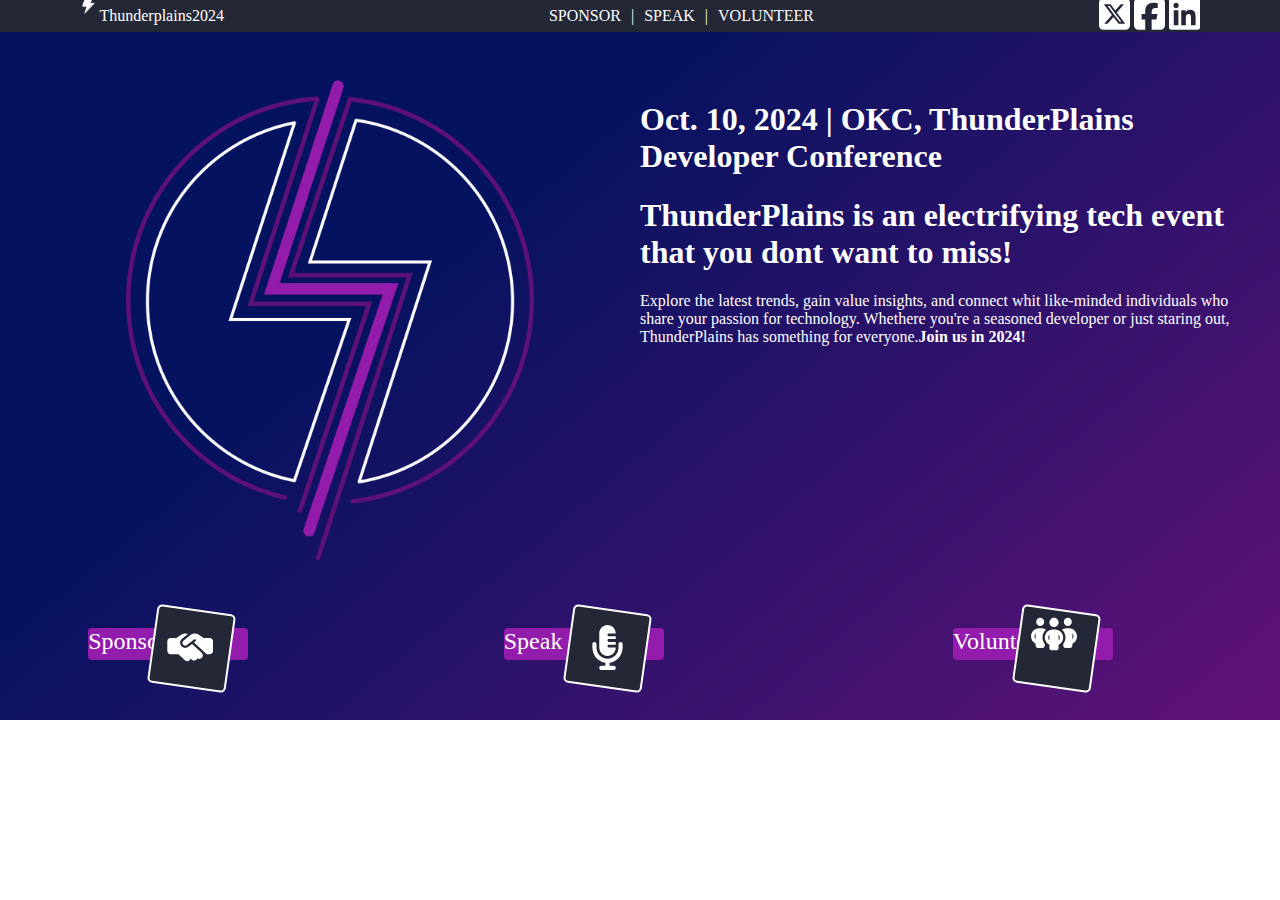
==== index.html @ e51084db "Added nav and header menu" ====
<!DOCTYPE html>
<html lang="en">
  <head>
    <meta charset="UTF-8" />
    <meta name="viewport" content="width=device-width, initial-scale=1.0" />
    <title>ThunderPlains</title>
    <link rel="stylesheet" href="/styles.css" />
  </head>
  <nav class="navbar">
    <div class="logo flex flex-grow">
      <img class="logo-bolt" src="/assets/tiny-bolt.png" alt="logo-bolt" />
      <p>Thunderplains2024</p>
    </div>
    <div class="link-container flex-grow">
      <ul class="links">
        <li class="link">SPONSOR</li>
        <li class="link">|</li>
        <li class="link">SPEAK</li>
        <li class="link">|</li>
        <li class="link">VOLUNTEER</li>
      </ul>
    </div>
    <div class="socials">
      <img class="social-link" src="/assets/x-twitter.svg" alt="X-Twitter" />
      <img class="social-link" src="/assets/facebook.svg" alt="FaceBook" />
      <img class="social-link" src="/assets/linked-in.svg" alt="LinkedIn" />
    </div>
  </nav>
  <body>
    <header class="tplains-header">
      <section class="flex flex-container">
        <div class="img-wrapper">
          <img src="/assets/Logomark_Bolt.png" alt="" class="header-img" />
        </div>
        <div class="text-wrapper">
          <h1>
            <span class="info"
              >Oct. 10, 2024 <span class="subhead">|</span> OKC, </span
            >ThunderPlains<span class="subhead"> Developer Conference</span>
          </h1>
          <h1 class="comment">
            ThunderPlains is an electrifying tech event that you dont want to
            miss!
          </h1>
          <p class="intro">
            Explore the latest trends, gain value insights, and connect whit
            like-minded individuals who share your passion for technology.
            Whethere you're a seasoned developer or just staring out,
            ThunderPlains has something for everyone.<strong
              >Join us in 2024!</strong
            >
          </p>
        </div>
      </section>
      <div>
        <div class="btn-container">
          <div class="btn">
            <div class="header-btn">
              <a>Sponsor</a>
            </div>
            <div class="img-box">
              <img
              id="sponsor"
                class="btn-img"
                src="/assets/handshake.svg"
                alt="handshake"
              />
            </div>
          </div>
          <div class="btn">
            <div class="header-btn">
              <a>Speak</a>
            </div>
            <div class="img-box"></div>
            <img
            id="speak"
              class="btn-img"
              src="/assets/microphone.svg"
              alt="microphone"
            />
          </div>
          <div class="btn">
            <div class="header-btn">
              <a>Volunteer</a>
            </div>
            <div class="img-box">
              <img id="volunteer" class="btn-img" src="/assets/people.svg" alt="Volunteer" />
            </div>
          </div>
        </div>
      </div>
    </header>
  </body>
</html>
---- styles.css ----
:root {
  --navy: #05125f;
  --magenta: #931cad;
  --darkMagenta: #5e1279;
  --darkGrey: #242736;
  --white: #fff;
  --header-gradient: linear-gradient(320deg, #5e1279 2.37%, #05125f 67.37%);
}

body {
  margin: 0;
  padding: 0;
  color: white;
}

nav {
  display: flex;
  height: 2rem;
  background: var(--darkGrey);
  align-items: center;
  padding: 0px 5em;
}

.logo {
  margin: 0;
}

.logo-bolt {
  height: 1.5rem;
}

.links {
  display: flex;
  margin: 0;
}

.link {
  list-style: none;
  margin: 5px;
}

header {
  margin-top: 0;
  padding-top: 3em;
}

.tplains-header {
  position: relative;
  background: var(--header-gradient);
  width: 100vw;
  height: 40rem;
}

section {
  margin: auto;
  max-width: 1240px;
}

.img-wrapper {
  position: relative;
  text-align: center;
  width: 100%;
  height: auto;
}

/* .img-wrapper::after {
    position: absolute;
    background: url(/assets/dots.png);
    background-size: .7rem;
    content: " ";
    width: 100%;
    height: 100%;
    top: 0;
    bottom: 0;
    left: 0;
  } */

.header-img {
  height: 30em;
  text-align: center;
}

.text-wrapper {
  height: 500px;
  width: 100%;
}

.flex-grow {
  flex-grow: 1;
}

.flex {
  display: flex;
}

.btn-container {
  display: flex;
  height: 3rem;
  margin-top: 3em;
}

.btn {
  display: flex;
  margin: auto;
}

.header-btn {
  background: var(--magenta);
  height: 2rem;
  width: 12.5vw;
  font-size: 24px;
  border-radius: 4px;
}

.img-box {
  position: relative;
  background: var(--darkGrey);
  right: 6rem;
  bottom: 1.2rem;
  height: 75px;
  width: 75px;
  rotate: 8deg;
  border: 2px solid white;
  border-radius: 5px;
}

.btn-img {
}

#sponsor {
  position: relative;
  left: 0.8rem;
  top: 1.1rem;
  height: 2.3em;
  rotate: -8deg;
}

#speak {
  position: relative;
  left: -9.5rem;
  top: -0.2rem;
  height: 2.8em;
}

#volunteer {
  position: relative;
  left: 0.6rem;
  top: 0.3rem;
  height: 2.3em;
  rotate: -8deg;
}
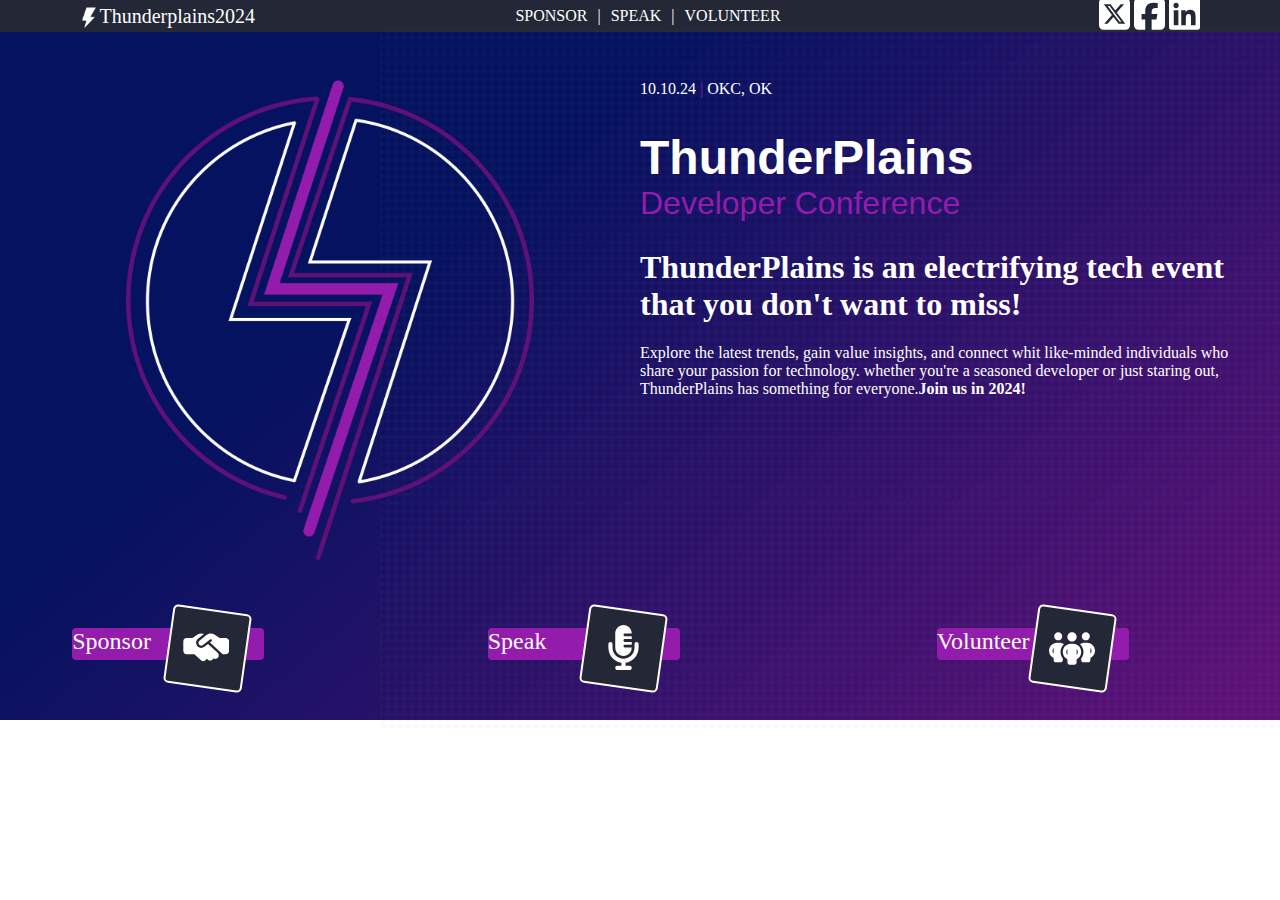
==== commit 949a5bc4: "Updated styling and format of header" ====
--- a/index.html
+++ b/index.html
@@ -7,13 +7,13 @@
     <link rel="stylesheet" href="/styles.css" />
   </head>
   <nav class="navbar">
-    <div class="logo flex flex-grow">
+    <div class="logo flex">
       <img class="logo-bolt" src="/assets/tiny-bolt.png" alt="logo-bolt" />
       <p>Thunderplains2024</p>
     </div>
-    <div class="link-container flex-grow">
+    <div class="link-container">
       <ul class="links">
-        <li class="link">SPONSOR</li>
+        <li class="link"><a>SPONSOR</a></li>
         <li class="link">|</li>
         <li class="link">SPEAK</li>
         <li class="link">|</li>
@@ -33,19 +33,18 @@
           <img src="/assets/Logomark_Bolt.png" alt="" class="header-img" />
         </div>
         <div class="text-wrapper">
-          <h1>
-            <span class="info"
-              >Oct. 10, 2024 <span class="subhead">|</span> OKC, </span
-            >ThunderPlains<span class="subhead"> Developer Conference</span>
-          </h1>
+            <span class="info">10.10.24 <span class="subhead-divider"> | </span>OKC, OK</span
+            >
+            <h1 class="header-text">ThunderPlains</h1>
+            <h2 class="sub-header"> Developer Conference</h2>
           <h1 class="comment">
-            ThunderPlains is an electrifying tech event that you dont want to
+            ThunderPlains is an electrifying tech event that you don't want to
             miss!
           </h1>
           <p class="intro">
             Explore the latest trends, gain value insights, and connect whit
             like-minded individuals who share your passion for technology.
-            Whethere you're a seasoned developer or just staring out,
+            whether you're a seasoned developer or just staring out,
             ThunderPlains has something for everyone.<strong
               >Join us in 2024!</strong
             >
--- a/styles.css
+++ b/styles.css
@@ -10,7 +10,7 @@
 body {
   margin: 0;
   padding: 0;
-  color: white;
+  color: var(--white);
 }
 
 nav {
@@ -18,25 +18,32 @@
   height: 2rem;
   background: var(--darkGrey);
   align-items: center;
+  justify-content: space-between;
   padding: 0px 5em;
 }
 
 .logo {
   margin: 0;
+  margin-right: -2.9em;
+  font-size: 1.25rem;
 }
 
 .logo-bolt {
   height: 1.5rem;
+  padding-top: 1em;
 }
 
 .links {
   display: flex;
-  margin: 0;
+  padding: 0;
 }
 
 .link {
   list-style: none;
   margin: 5px;
+}
+
+.socials {
 }
 
 header {
@@ -51,6 +58,10 @@
   height: 40rem;
 }
 
+.subhead-divider {
+  color: var(--magenta);
+}
+
 section {
   margin: auto;
   max-width: 1240px;
@@ -61,19 +72,22 @@
   text-align: center;
   width: 100%;
   height: auto;
+  z-index: 2;
 }
 
-/* .img-wrapper::after {
-    position: absolute;
-    background: url(/assets/dots.png);
-    background-size: .7rem;
-    content: " ";
-    width: 100%;
-    height: 100%;
-    top: 0;
-    bottom: 0;
-    left: 0;
-  } */
+.img-wrapper::after {
+  position: absolute;
+  background: url(/assets/dots.png);
+  background-repeat: repeat;
+  background-size: 1rem;
+  content: " ";
+  width: 80vw;
+  height: 77.5vh;
+  top: -50px;
+  left: 58%;
+  opacity: 2%;
+  z-index: -1;
+}
 
 .header-img {
   height: 30em;
@@ -83,6 +97,21 @@
 .text-wrapper {
   height: 500px;
   width: 100%;
+  z-index: 10;
+}
+
+.header-text {
+  font-size: 3rem;
+  margin-bottom: 0px;
+  font-family: "Murecho", sans-serif;
+}
+
+.sub-header {
+  font-family: "Lato", sans-serif;
+  font-size: 2em;
+  font-weight: 500;
+  margin-top: 0;
+  color: var(--magenta);
 }
 
 .flex-grow {
@@ -102,11 +131,13 @@
 .btn {
   display: flex;
   margin: auto;
+  z-index: 2;
 }
 
 .header-btn {
   background: var(--magenta);
   height: 2rem;
+  min-width: 8em;
   width: 12.5vw;
   font-size: 24px;
   border-radius: 4px;
@@ -144,8 +175,8 @@
 
 #volunteer {
   position: relative;
-  left: 0.6rem;
-  top: 0.3rem;
+  left: 0.9rem;
+  top: 1.2rem;
   height: 2.3em;
   rotate: -8deg;
 }
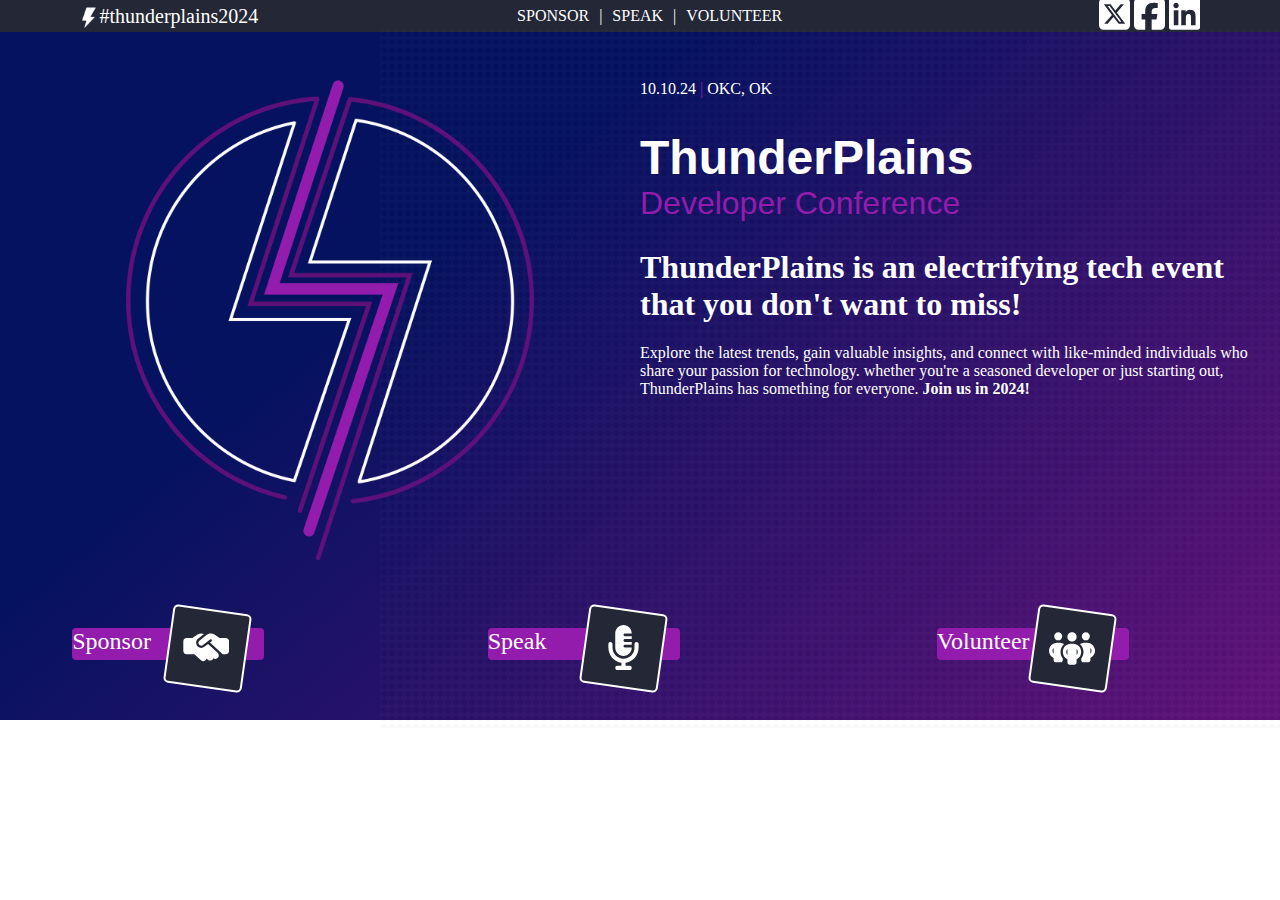
==== commit 75f0be31: "Fixes on top half" ====
--- a/index.html
+++ b/index.html
@@ -4,12 +4,12 @@
     <meta charset="UTF-8" />
     <meta name="viewport" content="width=device-width, initial-scale=1.0" />
     <title>ThunderPlains</title>
-    <link rel="stylesheet" href="/styles.css" />
+    <link rel="stylesheet" href="styles.css" />
   </head>
   <nav class="navbar">
     <div class="logo flex">
-      <img class="logo-bolt" src="/assets/tiny-bolt.png" alt="logo-bolt" />
-      <p>Thunderplains2024</p>
+      <img class="logo-bolt" src="assets/tiny-bolt.png" alt="logo-bolt" />
+      <p>#thunderplains2024</p>
     </div>
     <div class="link-container">
       <ul class="links">
@@ -21,16 +21,16 @@
       </ul>
     </div>
     <div class="socials">
-      <img class="social-link" src="/assets/x-twitter.svg" alt="X-Twitter" />
-      <img class="social-link" src="/assets/facebook.svg" alt="FaceBook" />
-      <img class="social-link" src="/assets/linked-in.svg" alt="LinkedIn" />
+      <img class="social-link" src="assets/x-twitter.svg" alt="X-Twitter" />
+      <img class="social-link" src="assets/facebook.svg" alt="FaceBook" />
+      <img class="social-link" src="assets/linked-in.svg" alt="LinkedIn" />
     </div>
   </nav>
   <body>
     <header class="tplains-header">
       <section class="flex flex-container">
         <div class="img-wrapper">
-          <img src="/assets/Logomark_Bolt.png" alt="" class="header-img" />
+          <img src="assets/Logomark_Bolt.png" alt="" class="header-img" />
         </div>
         <div class="text-wrapper">
             <span class="info">10.10.24 <span class="subhead-divider"> | </span>OKC, OK</span
@@ -42,11 +42,11 @@
             miss!
           </h1>
           <p class="intro">
-            Explore the latest trends, gain value insights, and connect whit
+            Explore the latest trends, gain valuable insights, and connect with
             like-minded individuals who share your passion for technology.
-            whether you're a seasoned developer or just staring out,
-            ThunderPlains has something for everyone.<strong
-              >Join us in 2024!</strong
+            whether you're a seasoned developer or just starting out,
+            ThunderPlains has something for everyone.
+            <strong>Join us in 2024!</strong
             >
           </p>
         </div>
@@ -61,7 +61,7 @@
               <img
               id="sponsor"
                 class="btn-img"
-                src="/assets/handshake.svg"
+                src="assets/handshake.svg"
                 alt="handshake"
               />
             </div>
@@ -74,7 +74,7 @@
             <img
             id="speak"
               class="btn-img"
-              src="/assets/microphone.svg"
+              src="assets/microphone.svg"
               alt="microphone"
             />
           </div>
@@ -83,7 +83,7 @@
               <a>Volunteer</a>
             </div>
             <div class="img-box">
-              <img id="volunteer" class="btn-img" src="/assets/people.svg" alt="Volunteer" />
+              <img id="volunteer" class="btn-img" src="assets/people.svg" alt="Volunteer" />
             </div>
           </div>
         </div>
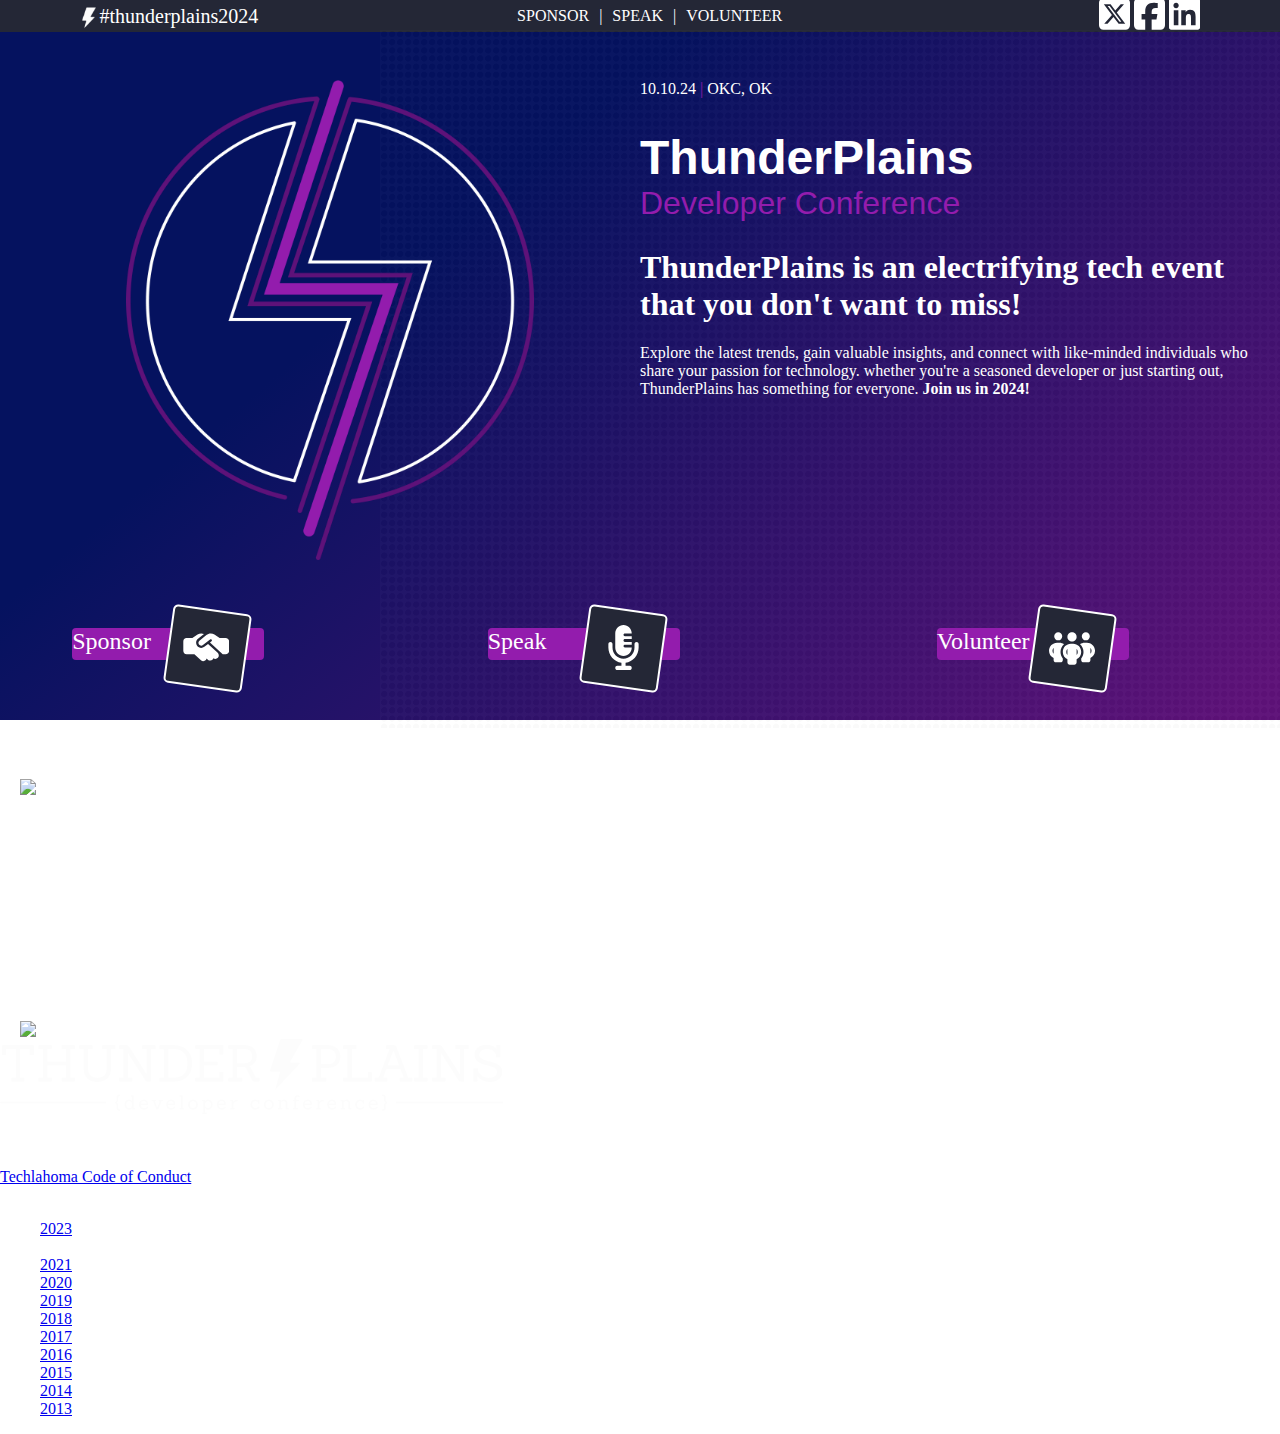
==== commit ed61f9ab: "Add lower section to index" ====
--- a/index.html
+++ b/index.html
@@ -5,6 +5,7 @@
     <meta name="viewport" content="width=device-width, initial-scale=1.0" />
     <title>ThunderPlains</title>
     <link rel="stylesheet" href="styles.css" />
+    <link rel="stylesheet" href="thunderplains-lower.css">
   </head>
   <nav class="navbar">
     <div class="logo flex">
@@ -89,5 +90,62 @@
         </div>
       </div>
     </header>
+    
+    <section class="center">
+      <div id="s1" class="center">
+        <h3 class="center">Event Details</h3>
+        <img src="triple-line.svg" alt="ThunderPlains" id="tp-logo">
+      </div>
+      
+      <div id="s2" class="center">
+        <div id="s2-1" class="center div-third">
+          <!-- this div is empty for spacing -->
+        </div>
+        
+        <div id="s2-2" class="center div-third">
+          <h5>Date:</h5>
+          <h6>October 10, 2024</h6>
+        </div>
+        
+        <div id="s2-3" class="center div-third">
+          <h5>Venue:</h5>
+          <h6>OKC Convention Center</br>Downtown OKC</h6>
+          <p>Special Event - FREE Parking is Available.</p>
+        </div>
+      </div>
+      
+      <div id="photo-wrapper" class="center">
+        <img src="okc-event-center.png" alt="OKC Convention Center" id="event-photo">
+      </div>  
+    </section>
+    
+    <footer class="center">
+      <div id="f1" class="center">
+        <img src="assets/Logo_horizontal.png" alt="ThunderPlains" id="tp-logo" class="center">    
+      </div>
+      
+      <div id="f2" class="center">
+        <p id="f2-p1">ThunderPlains is a Techlahoma event organized by Vance Lucas and many other volunteers</p>
+        
+        <p id="f2-p2">
+          <a href="https://www.techlahoma.org/code-of-conduct" class="text-gray-200 no-underline hover:text-gray-400">Techlahoma Code of Conduct</a>
+        </p>
+  
+        <ul class="center">
+          <li id="first-li">Previous Years:</li>
+          <li><a href="http://2023.thunderplainsconf.com">2023</a></li>
+          <li><a title="Sorry, no website is available" class="text-gray-200 no-underline cursor-not-allowed">2022</a></li>
+          <li><a href="http://2021.thunderplainsconf.com">2021</a></li>
+          <li><a href="http://2020.thunderplainsconf.com">2020</a></li>
+          <li><a href="http://2019.thunderplainsconf.com">2019</a></li>
+          <li><a href="http://2018.thunderplainsconf.com">2018</a></li>
+          <li><a href="http://2017.thunderplainsconf.com">2017</a></li>
+          <li><a href="http://2016.thunderplainsconf.com">2016</a></li>
+          <li><a href="http://2015.thunderplainsconf.com">2015</a></li>
+          <li><a href="http://2014.thunderplainsconf.com">2014</a></li>
+          <li id="last-li"><a href="http://2013.thunderplainsconf.com">2013</a></li>
+        </ul>
+      </div>
+    </footer>
   </body>
 </html>
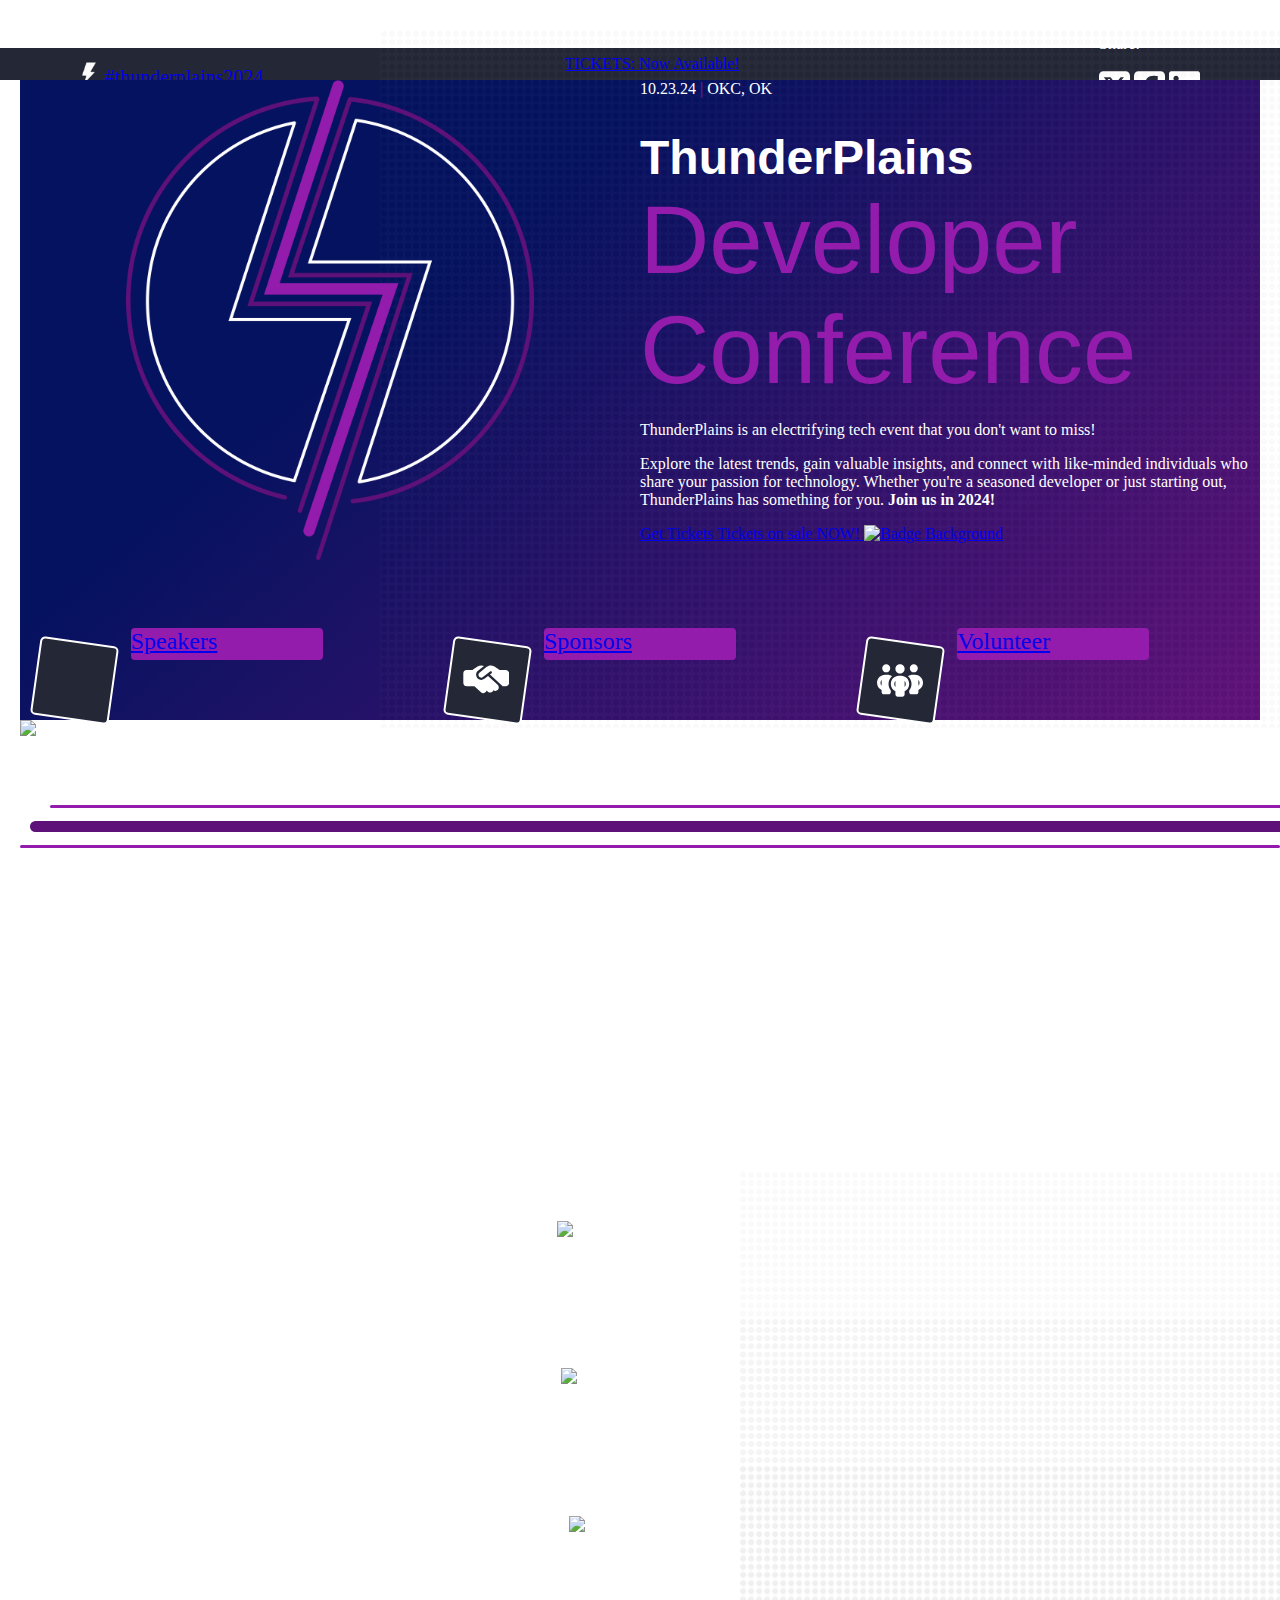
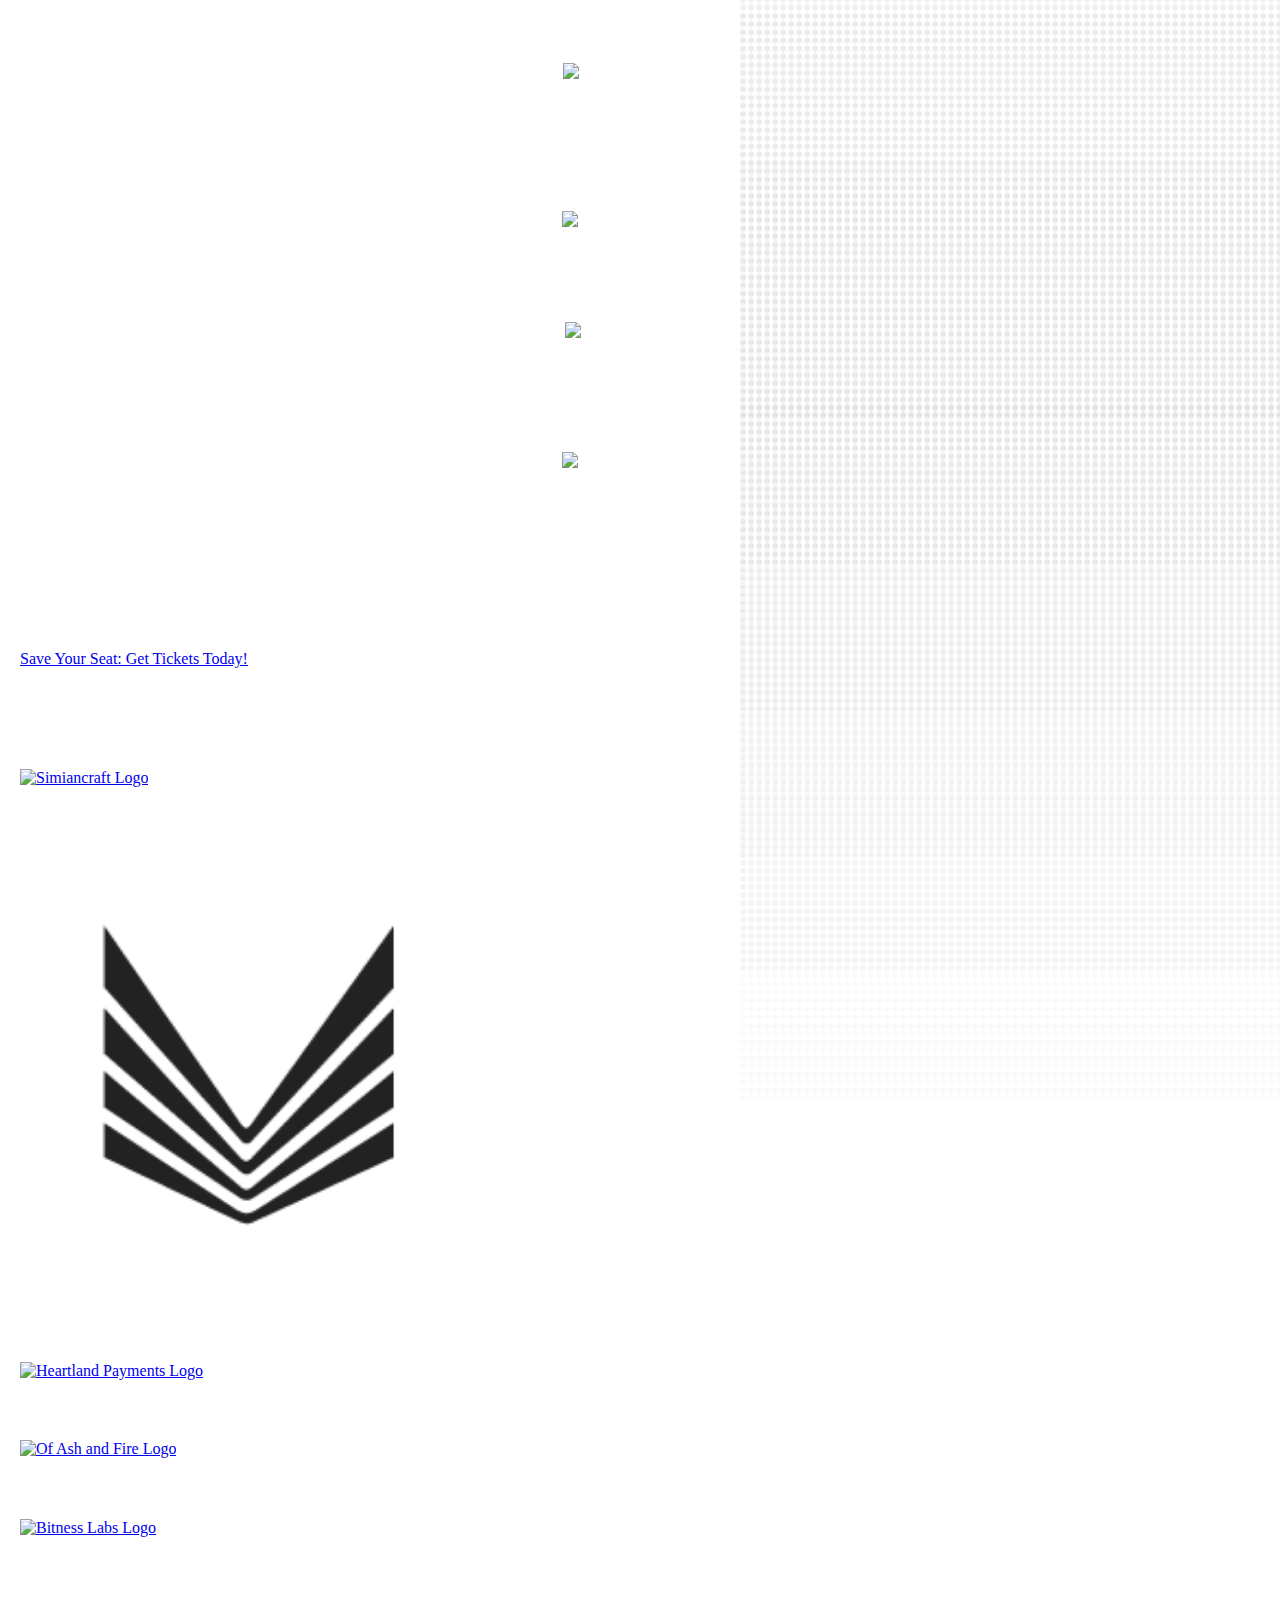
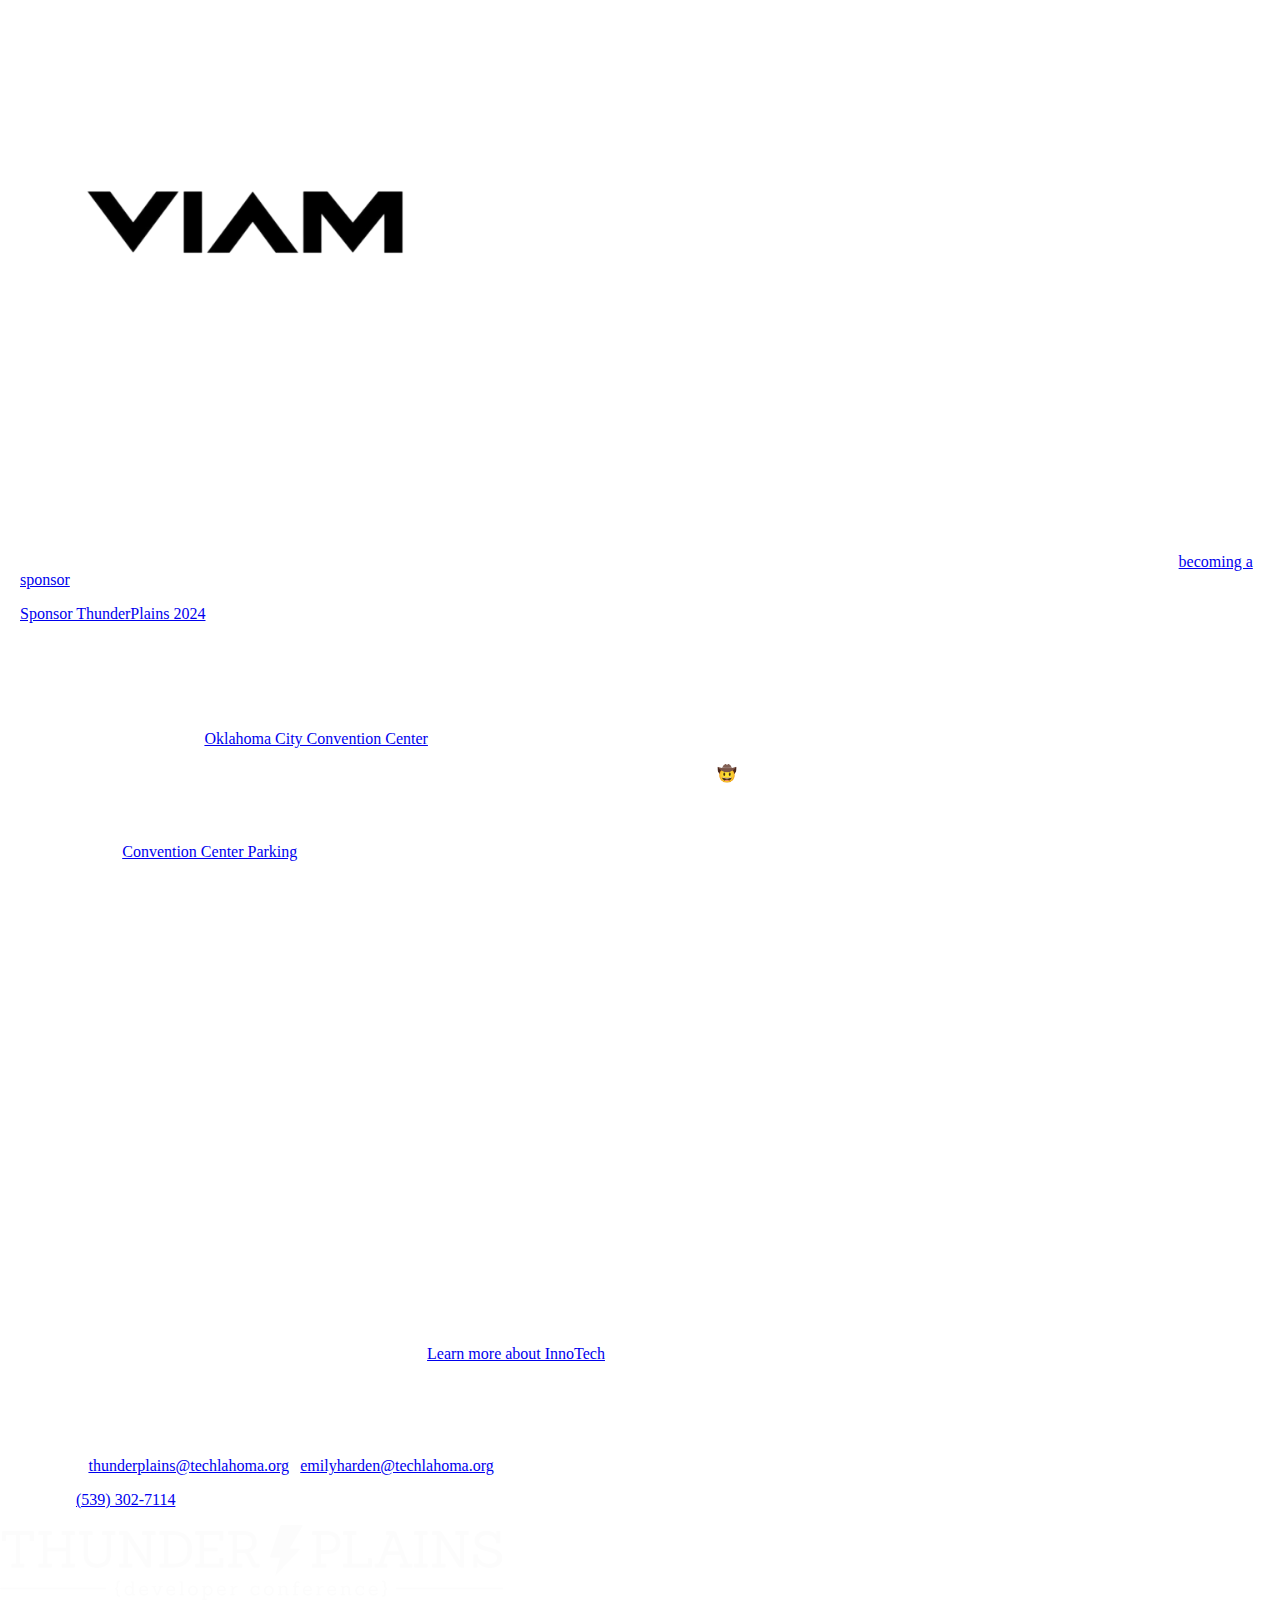
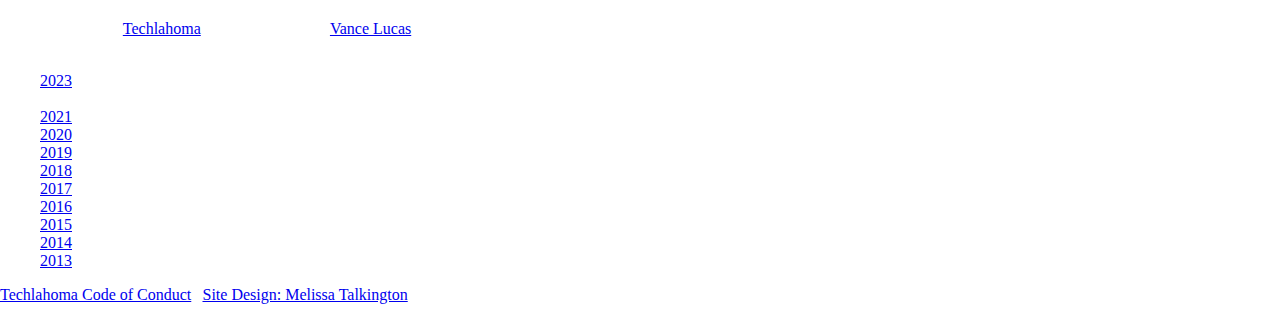
==== commit c9a7246e: "Merge pull request #22 from kacollins/verge-viam-logos" ====
--- a/index.html
+++ b/index.html
@@ -5,146 +5,536 @@
     <meta name="viewport" content="width=device-width, initial-scale=1.0" />
     <title>ThunderPlains</title>
     <link rel="stylesheet" href="styles.css" />
-    <link rel="stylesheet" href="thunderplains-lower.css">
+    <!--<link rel="stylesheet" href="thunderplains-lower.css">-->
   </head>
-  <nav class="navbar">
-    <div class="logo flex">
-      <img class="logo-bolt" src="assets/tiny-bolt.png" alt="logo-bolt" />
-      <p>#thunderplains2024</p>
-    </div>
-    <div class="link-container">
-      <ul class="links">
-        <li class="link"><a>SPONSOR</a></li>
-        <li class="link">|</li>
-        <li class="link">SPEAK</li>
-        <li class="link">|</li>
-        <li class="link">VOLUNTEER</li>
-      </ul>
-    </div>
-    <div class="socials">
-      <img class="social-link" src="assets/x-twitter.svg" alt="X-Twitter" />
-      <img class="social-link" src="assets/facebook.svg" alt="FaceBook" />
-      <img class="social-link" src="assets/linked-in.svg" alt="LinkedIn" />
-    </div>
-  </nav>
   <body>
-    <header class="tplains-header">
-      <section class="flex flex-container">
-        <div class="img-wrapper">
-          <img src="assets/Logomark_Bolt.png" alt="" class="header-img" />
-        </div>
-        <div class="text-wrapper">
-            <span class="info">10.10.24 <span class="subhead-divider"> | </span>OKC, OK</span
+    <header class="top-nav">
+      <nav class="navbar">
+        <div class="logo flex">
+          <a href="https://twitter.com/ThunderPlains">
+            <img class="logo-bolt" src="assets/tiny-bolt.png" alt="logo-bolt" />
+            <span>#thunderplains2024</span>
+          </a>
+        </div>
+        <div class="link-container">
+          <ul class="links">
+            <li class="link">
+              <a href="https://ti.to/techlahoma/thunderplains-2024/">TICKETS: Now Available!</a>
+            </li>
+          </ul>
+        </div>
+        <div class="socials">
+          <p>Share:</p>
+          <a href="https://x.com/intent/tweet?url=https%3A%2F%2F2024.thunderplainsconf.com%2F" target="_blank" rel="noopener noreferrer">
+            <img class="social-link" src="assets/x-twitter.svg" alt="Share on X" />
+          </a>
+          <a href="https://www.facebook.com/sharer/sharer.php?u=https%3A%2F%2F2024.thunderplainsconf.com%2F" target="_blank" rel="noopener noreferrer">
+            <img class="social-link" src="assets/facebook.svg" alt="Share on Facebook" />
+          </a>
+          <a href="https://www.linkedin.com/sharing/share-offsite/?url=https%3A%2F%2F2024.thunderplainsconf.com%2F" target="_blank" rel="noopener noreferrer">
+            <img class="social-link" src="assets/linked-in.svg" alt="Share on LinkedIn" />
+          </a>
+        </div>
+      </nav>
+    </header>
+    <main>
+      <section class="tplains-header">
+        <div class="row-wrapper ">
+          <div class="flex flex-container">
+            <div class="img-wrapper">
+              <img src="assets/Logomark_Bolt.png" alt="" class="header-img" />
+            </div>
+            <div class="text-wrapper">
+                <span class="info">10.23.24 <span class="subhead-divider"> | </span>OKC, OK</span>
+                <h1 class="header-text">
+                  ThunderPlains
+                  <span class="sub-header"> Developer Conference</span>
+                </h1>
+
+              <p class="comment">
+                ThunderPlains is an electrifying tech event that you don't want to
+                miss!
+              </p>
+              <p class="intro">
+                Explore the latest trends, gain valuable insights, and connect with
+                like-minded individuals who share your passion for technology.
+                Whether you're a seasoned developer or just starting out,
+                ThunderPlains has something for you.  <strong>Join us in 2024!</strong>
+              </p>
+              <div class="btn-tickets-badge">
+                <a href="https://ti.to/techlahoma/thunderplains-2024/">
+                  <span class="btn-text">Get Tickets</span>
+
+                  <span class="badge">
+                    <span>Tickets on sale NOW!</span>
+                    <img src="assets/event-details_badge.svg" alt="Badge Background" />
+                  </span>
+
+                </a>
+
+              </div>
+
+            </div>
+          </div>
+        </div>
+       <div class="row-wrapper">
+          <div class="btn-container">
+
+            <div class="btn">
+              <a href="#speakers">
+                <div class="header-btn">
+                  <span>Speakers</span>
+                </div>
+                <div class="img-box">
+                  <img id="speak" class="btn-img" src="assets/microphone.svg" alt="microphone" />
+                </div>
+              </a>
+            </div>
+            <div class="btn">
+              <a href="#sponsors">
+                <div class="header-btn">
+                  <span>Sponsors</span>
+                </div>
+                <div class="img-box">
+                  <img id="sponsor" class="btn-img" src="assets/handshake.svg" alt="handshake" />
+                </div>
+              </a>
+            </div>
+            <div class="btn">
+              <a href="https://airtable.com/app1ec8sV8nSbCIAs/pagyxhjEDfCrZM2AE/form">
+                <div class="header-btn">
+                  <span>Volunteer</span>
+                </div>
+                <div class="img-box">
+                  <img id="volunteer" class="btn-img" src="assets/people.svg" alt="Volunteer" />
+                </div>
+              </a>
+            </div>
+          </div>
+        </div>
+      </section>
+
+      <section class="event-details-wrapper">
+        <div class="row-wrapper">
+          <div class="details-intro">
+            <div class="photo-wrapper">
+              <img src="assets/okc-convention-center.png" alt="OKC Convention Center" id="event-photo">
+            </div>
+            <h2>Event Details</h2>
+            <svg width="1290" height="43" viewBox="0 0 1290 43" fill="none" xmlns="http://www.w3.org/2000/svg">
+              <rect x="30" y="-0.000305176" width="1260" height="3" rx="1.5" fill="#931CAD"/>
+              <rect y="40" width="1260" height="3" rx="1.5" fill="#931CAD"/>
+              <rect x="10" y="16" width="1260" height="11" rx="5.5" fill="#5E1279"/>
+            </svg>
+          </div>
+
+          <div class="details-info">
+            <div class="details-info-col">
+              <h3>Date:</h3>
+              <h4>October 23, 2024</h4>
+              <h3>Time:</h3>
+              <h4>9:00am - 4:00pm</h4>
+            </div>
+            <div class="details-info-col">
+              <h3>Venue:</h3>
+              <h4>OKC Convention Center<br />Downtown OKC</h4>
+              <p>Free attendance to InnoTech included!</p>
+            </div>
+          </div>
+        </div>
+      </section>
+      <section id="speakers" class="speakers-wrapper">
+        <div class="row-wrapper centered">
+          <h2>Meet the Speakers</h2>
+            <div class="speaker-row">
+              <div class="speaker-item">
+                <div class="img-wrapper">
+                  <img src="/assets/kyle-simpson.jpg" alt="Photo of Kyle Simpson"/>
+                </div>
+                <div class="copy-wrapper">
+                  <h3>Kyle Simpson
+                    <span>Human-Centric Technologist</span>
+                  </h3>
+                  <div class="icons-wrapper">
+                    <a href="https://www.linkedin.com/in/getify/"><i class="fab fa-linkedin"></i></a>
+                    <a href="https://getify.com/"><i class="fal fa-link"></i></a>
+                  </div>
+                  <div class="bio">
+                    <p>Kyle Simpson is a web-oriented software engineer, widely acclaimed for his "You Don't Know JS" book series and nearly 1M hours viewed of his online courses. Kyle's superpower is asking better questions, and he deeply believes in maximally using the minimally-necessary tools for any task. As a "human-centric technologist", he's passionate about bringing humans and technology together, evolving engineering organizations towards solving the right problems, in simpler ways. Kyle will always fight for the people behind the pixels.</p>
+                  </div>
+                </div>
+
+              </div>
+              <div class="speaker-item">
+                <div class="img-wrapper">
+                  <img src="/assets/luke-crouch.png" alt="Photo of Luke Crouch"/>
+                </div>
+                <div class="copy-wrapper">
+                  <h3>Luke Crouch
+                    <span>Privacy & Security Software Engineer, Mozilla</span>
+                  </h3>
+                  <div class="icons-wrapper">
+                    <a href="https://www.linkedin.com/in/groovecoder/"><i class="fab fa-linkedin"></i></a>
+                  </div>
+                  <div class="bio">
+                    <p>Luke is a Privacy & Security Engineer for Mozilla Firefox. He applies his 20 years of holistic, "full-stack" software engineering experience to protect against the privacy & security threats facing billions of global internet users every day. His work focuses on data breaches, passwords, and online tracking, and he has also contributed to networking & cryptographic privacy & security. He is an advisory board member for Techlahoma Foundation, University of Tulsa, and Oklahoma State University technology programs.</p>
+                  </div>
+                </div>
+
+              </div>
+              <div class="speaker-item">
+                <div class="img-wrapper">
+                  <img src="/assets/nick-hehr.jpg" alt="Photo of Nick Hehr"/>
+                </div>
+                <div class="copy-wrapper">
+                  <h3>Nick Hehr
+                    <span>Senior Dev Advocate at Viam</span>
+                  </h3>
+                  <div class="icons-wrapper">
+                    <a href="https://www.linkedin.com/in/nick-hehr/"><i class="fab fa-linkedin"></i></a>
+                    <a href="https://viam.com/"><i class="fal fa-link"></i></a>
+                  </div>
+                  <div class="bio">
+                    <p>Nick is an empathetic community member, full-stack developer, avid climber and cyclist. He is currently a Senior Developer Advocate at Viam where he helps people build and manage their hardware projects from anywhere in the world. He is an invited expert with TC53 to help shape the future of JS on things. In his free time, he tinkers with home automation and robots built with JavaScript. His mustache is a figment of your imagination.</p>
+                  </div>
+                </div>
+
+              </div>
+              <div class="speaker-item">
+                <div class="img-wrapper">
+                  <img src="/assets/cat-johnson.jpg" alt="Photo of Cat Johnson"/>
+                </div>
+                <div class="copy-wrapper">
+                  <h3>Cat Johnson
+                    <span>Senior Frontend Engineer- Khan Academy</span>
+                  </h3>
+                  <div class="icons-wrapper">
+                    <a href="https://www.linkedin.com/in/catandthemachines/"><i class="fab fa-linkedin"></i></a>
+                  </div>
+                  <div class="bio">
+                    <p>I am a Senior Frontend Engineer at Khan Academy and I’ve been working in the industry for over 7+ years. During my day job I work mostly on React web components and focus on Accessible Technology. On my off hours I love talking about how to create more accessible and inclusive web applications and writing about new technology creating positive social impact in our world today. I firmly believe technology can be used to create a more inclusive and equitable world as long as we keep it in check.</p>
+                  </div>
+                </div>
+
+              </div>
+              <div class="speaker-item">
+                <div class="img-wrapper">
+                  <img src="/assets/alex-riviere.jpg" alt="Photo of Alex Riviere"/>
+                </div>
+                <div class="copy-wrapper">
+                  <h3>Alex Riviere
+                    <span>Co-Organizer for Atlanta Vue.js Meetup</span>
+                  </h3>
+
+                  <div class="bio">
+                    <p>Alex Riviere is a Senior Frontend Developer for Nexcor Technologies and a Co-Organizer for the Atlanta Vue.js Meetup.</p>
+                  </div>
+                </div>
+
+              </div>
+              <div class="speaker-item">
+                <div class="img-wrapper">
+                  <img src="/assets/amy-norris.jpeg" alt="Photo of Amy Norris"/>
+                </div>
+                <div class="copy-wrapper">
+                  <h3>Amy Norris
+                    <span>Full stack software developer, Dimensional Innovations</span>
+                  </h3>
+                  <div class="icons-wrapper">
+                    <a href="https://www.linkedin.com/in/norrisamy/"><i class="fab fa-linkedin"></i></a>
+                    <a href="https://www.dimin.com/"><i class="fal fa-link"></i></a>
+                  </div>
+                  <div class="bio">
+                    <p>Amy is a graphic designer turned software developer currently building weird, cool, and unconventional stuff at Dimensional Innovations. On her off time she can be found volunteering with Kansas City Women in Tech, reading or playing Dungeons and Dragons.</p>
+                  </div>
+                </div>
+
+              </div>
+              <div class="speaker-item">
+                <div class="img-wrapper">
+                  <img src="/assets/dave-stokes.png" alt="Photo of Dave Stokes"/>
+                </div>
+                <div class="copy-wrapper">
+                  <h3>Dave Stokes
+                    <span>MySQL Community Manager</span>
+                  </h3>
+                  <div class="icons-wrapper">
+                    <a href="https://www.linkedin.com/in/davidmstokes/"><i class="fab fa-linkedin"></i></a>
+                    <a href="https://percona.com/"><i class="fal fa-link"></i></a>
+                  </div>
+                  <div class="bio">
+                    <p>Dave Stokes is a Technology Evangelist for Percona Corporation. He has worked for organizations ranging alphabetically from the American Heart Association to Xerox in areas ranging from anti-submarine warfare to webmaster. He lives in a small Texas town with the required hound dog and pickup truck. And Dave is the Author of MySQL & JSON - A Practical Programming Guide now in a second edition.</p>
+                  </div>
+                </div>
+              </div>
+
+              </div>
+            </div>
+        </div>
+
+      </section>
+      <section id="schedule" class="schedule-wrapper">
+        <div class="row-wrapper centered">
+          <h2>Event Schedule</h2>
+          <script type="text/javascript" src="https://sessionize.com/api/v2/pfwnj40o/view/GridSmart"></script>
+          <div class="btn-wrapper">
+            <a class="primary-btn" href="https://ti.to/techlahoma/thunderplains-2024/">Save Your Seat: Get Tickets Today!</a>
+          </div>
+        </div>
+      </section>
+      <section class="sponsors-wrapper text-center"  id="sponsors">
+          <div class="row-wrapper">
+            <h2>Thanks to Our Sponsors</h2>
+            <p class="intro">We are grateful to our amazing sponsors who help make our conference happen.</p>
+            <div class="sponsor-group">
+
+              <div class="sponsor-list">
+
+                <div class="sponsor-item">
+                  <div class="s-wrap">
+                    <a href="https://simiancraft.com/">
+                      <img
+                              src="/assets/simiancraft.jpeg"
+                              alt="Simiancraft Logo"
+                              width="450"
+                              height="450"
+                      />
+                    </a>
+                    <h4>
+                      Simiancraft
+                      <span>Lunch Sponsor</span>
+                    </h4>
+                  </div>
+                </div>
+
+
+                  <div class="sponsor-item">
+                  <div class="s-wrap">
+                    <a href="https://vergeokc.com/">
+                      <img
+                              src="/assets/vergeokc_logo.png"
+                              alt="Verge OKC Logo"
+                              width="450"
+                              height="450"
+                      />
+                    </a>
+                    <h4>
+                      Verge OKC
+                      <span>Gold Sponsor</span>
+                    </h4>
+                  </div>
+                </div>
+                <div class="sponsor-item">
+                  <div class="s-wrap">
+                    <a href="https://www.heartland.us">
+                      <img
+                              src="/assets/heartland-red.png"
+                              alt="Heartland Payments Logo"
+                              width="450"
+                              height="450"
+                      />
+                    </a>
+                    <h4>
+                      Heartland
+                      <span>Gold Sponsor</span>
+                    </h4>
+                  </div>
+                </div>
+                </div>
+                <div class="sponsor-list">
+                <div class="sponsor-item">
+                  <div class="s-wrap">
+                    <a href="https://www.ofashandfire.com/">
+                      <img
+                              src="/assets/of_ash_and_fire.jpg"
+                              alt="Of Ash and Fire Logo"
+                              width="450"
+                              height="450"
+                      />
+                    </a>
+                    <h4>
+                      Of Ash and Fire
+                      <span>Bronze Sponsor</span>
+                    </h4>
+                  </div>
+                </div>
+                <div class="sponsor-item">
+                  <div class="s-wrap">
+                    <a href="https://bitnesslabs.com/">
+                      <img
+                              src="/assets/bitness_labs.png"
+                              alt="Bitness Labs Logo"
+                              width="450"
+                              height="450"
+                      />
+                    </a>
+                    <h4>
+                      Bitness Labs
+                      <span>Bronze Sponsor</span>
+                    </h4>
+                  </div>
+                </div>
+                <div class="sponsor-item">
+                  <div class="s-wrap">
+                    <a href="https://www.viam.com/">
+                      <img
+                              src="/assets/viam.jpeg"
+                              alt="Viam Logo"
+                              width="450"
+                              height="450"
+                      />
+                    </a>
+                    <h4>
+                      Viam
+                      <span>Friend of ThunderPlains</span>
+                    </h4>
+                  </div>
+                </div>
+              </div>
+            </div>
+
+
+
+          </div>
+          <div class="row-wrapper">
+            <h3>Join Our Sponsorship List</h3>
+            <p>
+              Sponsorship options include logos and links on the website, slides, emails, and other
+              promotional material. We can also set you up with a booth at our conference. Learn more about <a href="/assets/2024%20Sponsorship%20Prospectus%20-%20ThunderPlains.pdf">becoming a sponsor</a>!
+            </p>
+            <a
+                    href="https://drive.google.com/file/d/1A3SYg_WBTaJOo8vC_Rhi_vJBItS2YhlA/view?usp=drive_link"
+                    class="primary-btn"
             >
-            <h1 class="header-text">ThunderPlains</h1>
-            <h2 class="sub-header"> Developer Conference</h2>
-          <h1 class="comment">
-            ThunderPlains is an electrifying tech event that you don't want to
-            miss!
-          </h1>
-          <p class="intro">
-            Explore the latest trends, gain valuable insights, and connect with
-            like-minded individuals who share your passion for technology.
-            whether you're a seasoned developer or just starting out,
-            ThunderPlains has something for everyone.
-            <strong>Join us in 2024!</strong
-            >
+              Sponsor ThunderPlains 2024
+            </a>
+          </div>
+      </section>
+      <section id="faq">
+        <div class="row-wrapper">
+
+          <div class="faq-wrapper">
+            <h2>F.A.Q.</h2>
+            <div class="faq-list">
+              <div class="faq-wrap">
+                <h3 class="faq-q">Q: Where is ThunderPlains This Year?</h3>
+                <div class="faq-a">
+                  <p>
+                    ThunderPlains will be at the
+                    <a href="https://okcconventioncenter.com">Oklahoma City Convention Center</a> in
+                    downtown Oklahoma City, OK.
+                  </p>
+                  <p>
+                    If you've never been to Oklahoma City before, it's actually really nice! It's not all
+                    cowboys and wheat fields! 🤠
+                  </p>
+                </div>
+              </div>
+              <div class="faq-wrap">
+                <h3 class="faq-q">Q: Where should I park?</h3>
+                <div class="faq-a">
+                  <p>
+                   Get Directions: <a href="https://okcconventioncenter.com/attend/directions-parking/">
+                    Convention Center Parking
+                  </a>
+                  </p>
+                  <h4>Address</h4>
+                  <p>15 SW 4th St., Entrance on Cornett Drive</p>
+                  <p>Monthly, hourly, daily, valet available </p>
+                  <p> 1,105 Total Spaces | 24 ADA Accessible Space</p>
+                </div>
+              </div>
+              <div class="faq-wrap">
+                <h3 class="faq-q">Q: Is lunch included?</h3>
+                <div class="faq-a">
+                  <p>
+                    What kind of conference would we be with no food?! Every conference ticket comes with a full lunch
+                    from your choice of one of two food trucks - tacos or pizza. If you have dietary restrictions,
+                    please list them on your registration form so we can accomodate you. We will also have coffee
+                    available in the morning, and water, tea, and lemonade available throughout the day.
+                  </p>
+
+                </div>
+              </div>
+
+              <div class="faq-wrap">
+                <h3 class="faq-q">Q: What are lightning talks, and how will those sessions work?</h3>
+                <div class="faq-a">
+                  <p>
+                    A lightning talk is your opportunity to speak on a topic of your choice for up to 5 minutes.
+                    Aaron Krauss and Erich Keil are hosting and organizing the lightning talk sessions. They will
+                    have a signup at the event for some speaker slots, but they also have some slots that you can
+                    sign up for now. If you're interested, contact Aaron or Erich, or find their booth at the conference!
+                  </p>
+
+                </div>
+              </div>
+              <div class="faq-wrap">
+                <h3 class="faq-q">Q: What is InnoTech?</h3>
+                <div class="faq-a">
+                  <p>
+                    ThunderPlains has partnered with InnoTech this year, and both conferences will happen on the same
+                    day, but in different rooms. You will need a ThunderPlains ticket to access the ThunderPlains
+                    conference and lunch, but a ThunderPlains ticket will also give you full access to the InnoTech exhibit
+                    hall and other InnoTech sessions and events.</p>
+                  <p>InnoTech Oklahoma is a Technology and Security Conference that creates an
+                    environment where education, innovation, peer-to-peer networking and the latest technology and
+                    business solutions are all available specifically for IT professionals. InnoTech Oklahoma will host
+                    a number of special events including the Women in Tech Summit and the IT Executive Forum. InnoTech
+                     also has a huge exhibit hall with lots of technology vendors and booths. <a
+                    href="https://www.innotechok.com/">Learn more about InnoTech</a>.
+                  </p>
+
+                </div>
+              </div>
+              <div class="faq-wrap">
+                <h3 class="faq-q">Q: How do I become a sponsor?</h3>
+                <div class="faq-a">
+                  <p>
+                    For sponsorship questions, sales, and to request a custom sponsorship package:
+                    </p>
+                  <p>Email Us: <a href="mailto:thunderplains@techlahoma.org">thunderplains@techlahoma.org</a> | <a href="mailto:emilyharden@techlahoma.org">emilyharden@techlahoma.org</a>
+                    </p>
+                  <p>
+                    Or Call: <a href="tel:+1-539-302-7114">(539) 302-7114</a>
+                  </p>
+
+                </div>
+              </div>
+
+            </div>
+          </div>
+        </div>
+      </section>
+
+    </main>
+    <footer class="footer">
+      <div class="row-wrapper">
+        <div class="f-logo-wrapper">
+          <img src="assets/Logo_horizontal.png" alt="ThunderPlains" id="tp-logo" class="center">
+        </div>
+
+        <div class="creds">
+          <p>ThunderPlains is a <a href="https://www.techlahoma.org/">Techlahoma</a> event organized by <a
+            href="https://vancelucas.com/">Vance Lucas</a> and many other volunteers. </p>
+          <ul class="years-list">
+            <li id="first-li">Previous Years:</li>
+            <li><a href="https://2023.thunderplainsconf.com">2023</a></li>
+            <li><span title="Sorry, no website is available" class="text-gray-200 no-underline cursor-not-allowed">2022</span></li>
+            <li><a href="https://2021.thunderplainsconf.com">2021</a></li>
+            <li><a href="https://2020.thunderplainsconf.com">2020</a></li>
+            <li><a href="https://2019.thunderplainsconf.com">2019</a></li>
+            <li><a href="https://2018.thunderplainsconf.com">2018</a></li>
+            <li><a href="https://2017.thunderplainsconf.com">2017</a></li>
+            <li><a href="https://2016.thunderplainsconf.com">2016</a></li>
+            <li><a href="https://2015.thunderplainsconf.com">2015</a></li>
+            <li><a href="https://2014.thunderplainsconf.com">2014</a></li>
+            <li id="last-li"><a href="https://2013.thunderplainsconf.com">2013</a></li>
+          </ul>
+          <p class="creds-links">
+            <a href="https://www.techlahoma.org/code-of-conduct" class="text-gray-200 no-underline hover:text-gray-400">Techlahoma Code of Conduct</a> |  <a href="https://www.melissatalkington.com">Site Design: Melissa Talkington</a>
           </p>
         </div>
-      </section>
-      <div>
-        <div class="btn-container">
-          <div class="btn">
-            <div class="header-btn">
-              <a>Sponsor</a>
-            </div>
-            <div class="img-box">
-              <img
-              id="sponsor"
-                class="btn-img"
-                src="assets/handshake.svg"
-                alt="handshake"
-              />
-            </div>
-          </div>
-          <div class="btn">
-            <div class="header-btn">
-              <a>Speak</a>
-            </div>
-            <div class="img-box"></div>
-            <img
-            id="speak"
-              class="btn-img"
-              src="assets/microphone.svg"
-              alt="microphone"
-            />
-          </div>
-          <div class="btn">
-            <div class="header-btn">
-              <a>Volunteer</a>
-            </div>
-            <div class="img-box">
-              <img id="volunteer" class="btn-img" src="assets/people.svg" alt="Volunteer" />
-            </div>
-          </div>
-        </div>
-      </div>
-    </header>
-    
-    <section class="center">
-      <div id="s1" class="center">
-        <h3 class="center">Event Details</h3>
-        <img src="triple-line.svg" alt="ThunderPlains" id="tp-logo">
-      </div>
-      
-      <div id="s2" class="center">
-        <div id="s2-1" class="center div-third">
-          <!-- this div is empty for spacing -->
-        </div>
-        
-        <div id="s2-2" class="center div-third">
-          <h5>Date:</h5>
-          <h6>October 10, 2024</h6>
-        </div>
-        
-        <div id="s2-3" class="center div-third">
-          <h5>Venue:</h5>
-          <h6>OKC Convention Center</br>Downtown OKC</h6>
-          <p>Special Event - FREE Parking is Available.</p>
-        </div>
-      </div>
-      
-      <div id="photo-wrapper" class="center">
-        <img src="okc-event-center.png" alt="OKC Convention Center" id="event-photo">
-      </div>  
-    </section>
-    
-    <footer class="center">
-      <div id="f1" class="center">
-        <img src="assets/Logo_horizontal.png" alt="ThunderPlains" id="tp-logo" class="center">    
-      </div>
-      
-      <div id="f2" class="center">
-        <p id="f2-p1">ThunderPlains is a Techlahoma event organized by Vance Lucas and many other volunteers</p>
-        
-        <p id="f2-p2">
-          <a href="https://www.techlahoma.org/code-of-conduct" class="text-gray-200 no-underline hover:text-gray-400">Techlahoma Code of Conduct</a>
-        </p>
-  
-        <ul class="center">
-          <li id="first-li">Previous Years:</li>
-          <li><a href="http://2023.thunderplainsconf.com">2023</a></li>
-          <li><a title="Sorry, no website is available" class="text-gray-200 no-underline cursor-not-allowed">2022</a></li>
-          <li><a href="http://2021.thunderplainsconf.com">2021</a></li>
-          <li><a href="http://2020.thunderplainsconf.com">2020</a></li>
-          <li><a href="http://2019.thunderplainsconf.com">2019</a></li>
-          <li><a href="http://2018.thunderplainsconf.com">2018</a></li>
-          <li><a href="http://2017.thunderplainsconf.com">2017</a></li>
-          <li><a href="http://2016.thunderplainsconf.com">2016</a></li>
-          <li><a href="http://2015.thunderplainsconf.com">2015</a></li>
-          <li><a href="http://2014.thunderplainsconf.com">2014</a></li>
-          <li id="last-li"><a href="http://2013.thunderplainsconf.com">2013</a></li>
-        </ul>
       </div>
     </footer>
   </body>
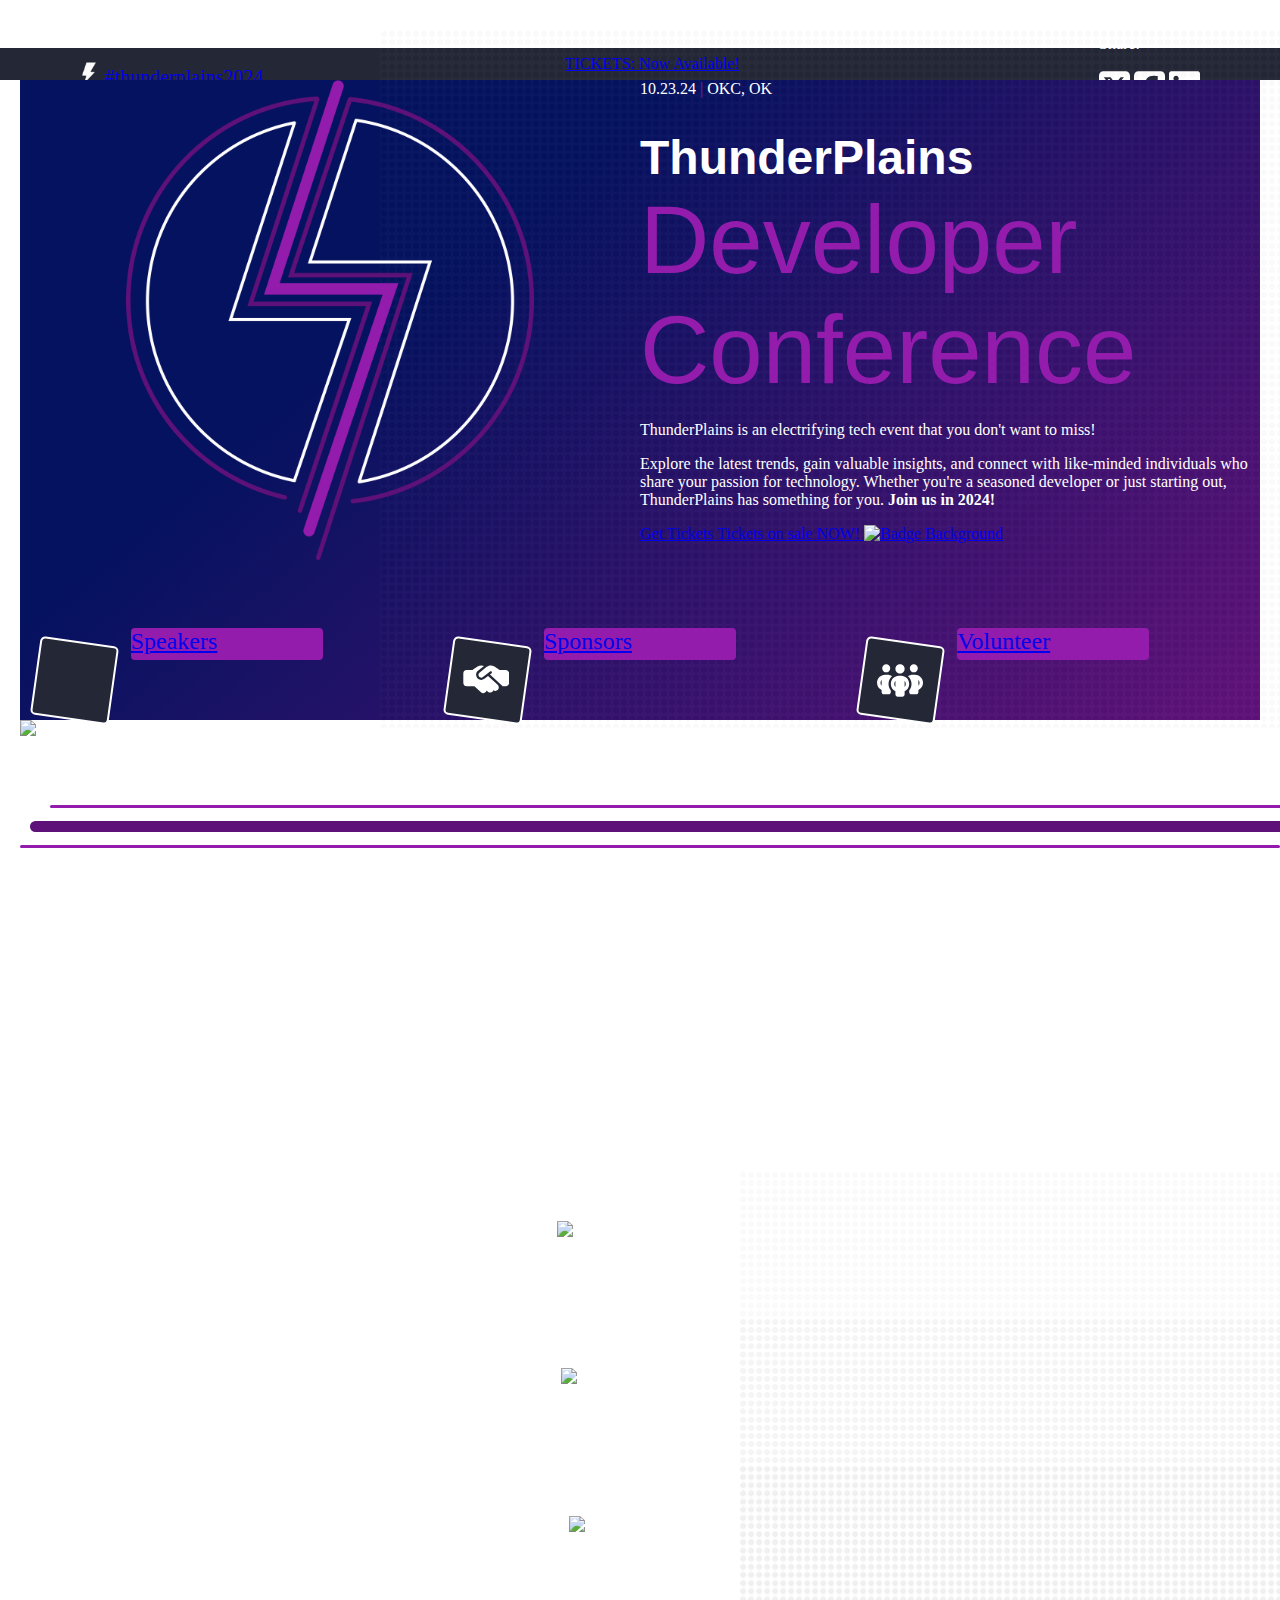
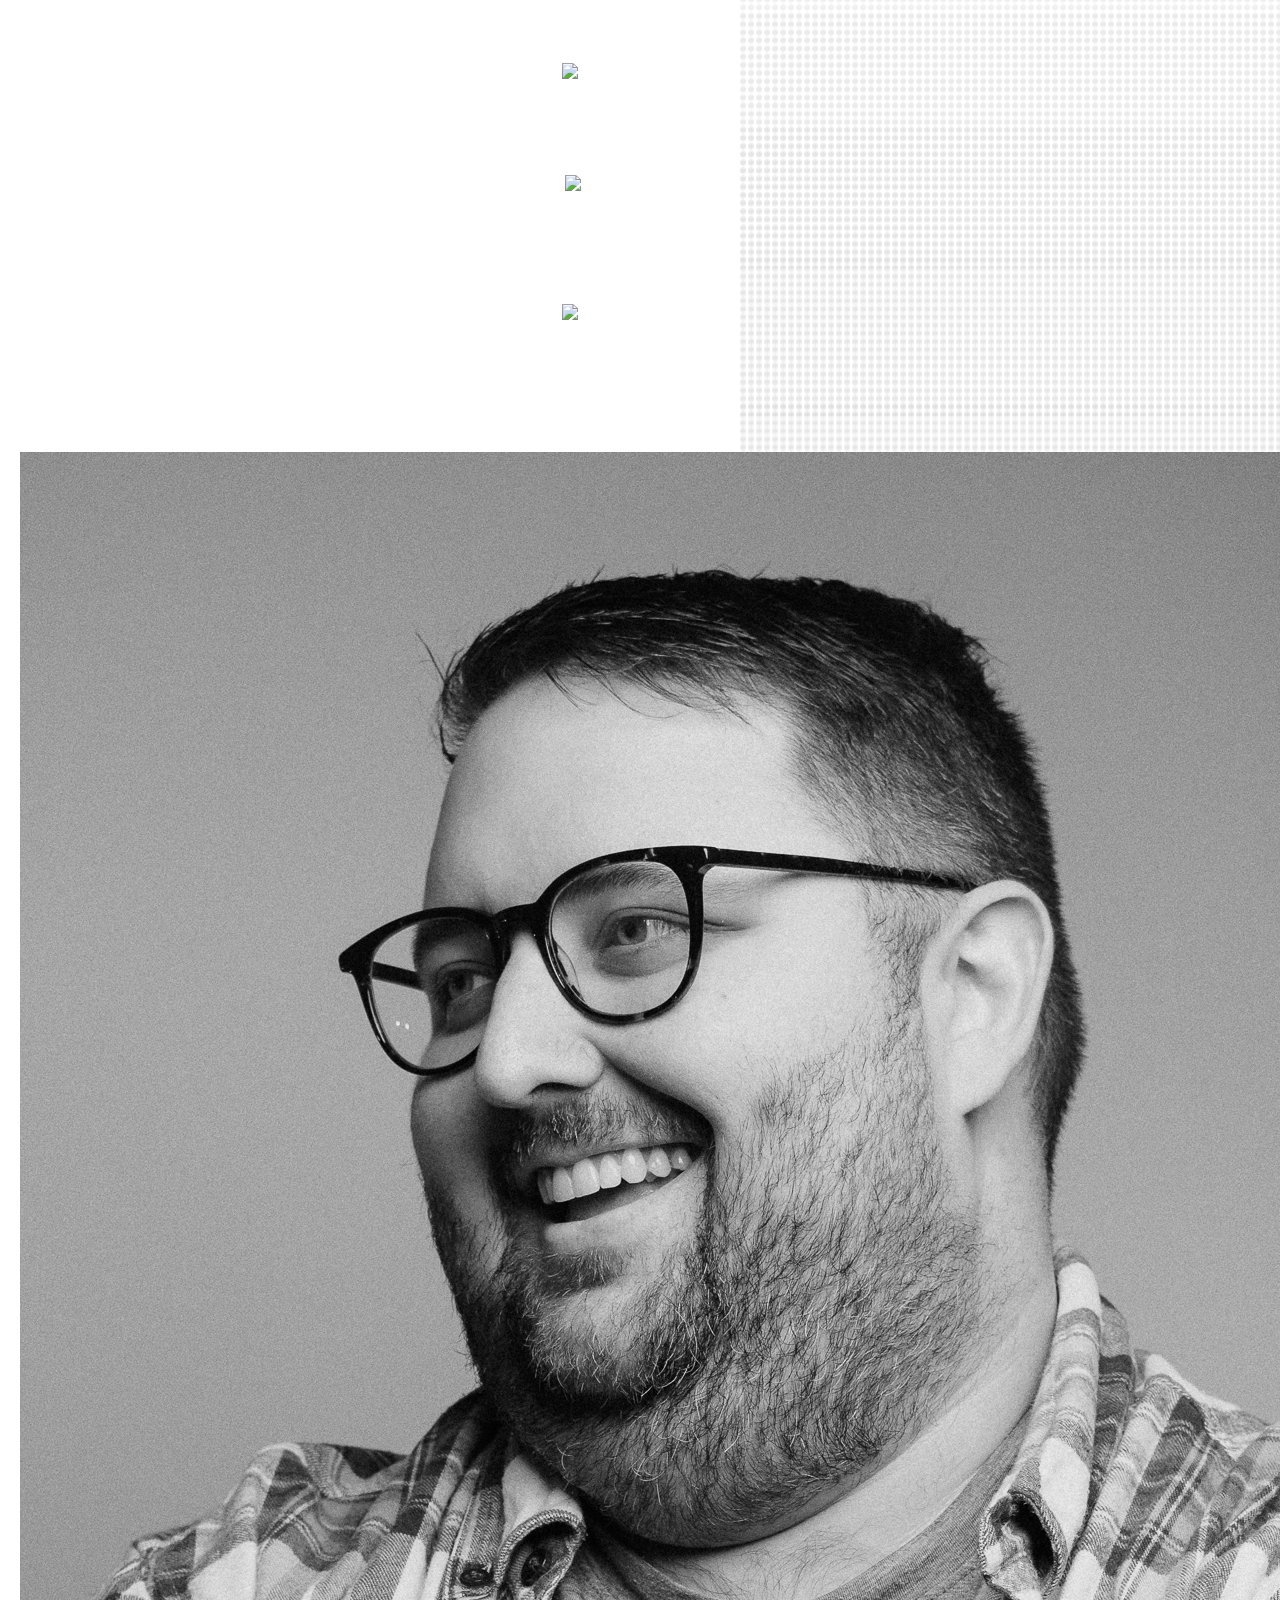
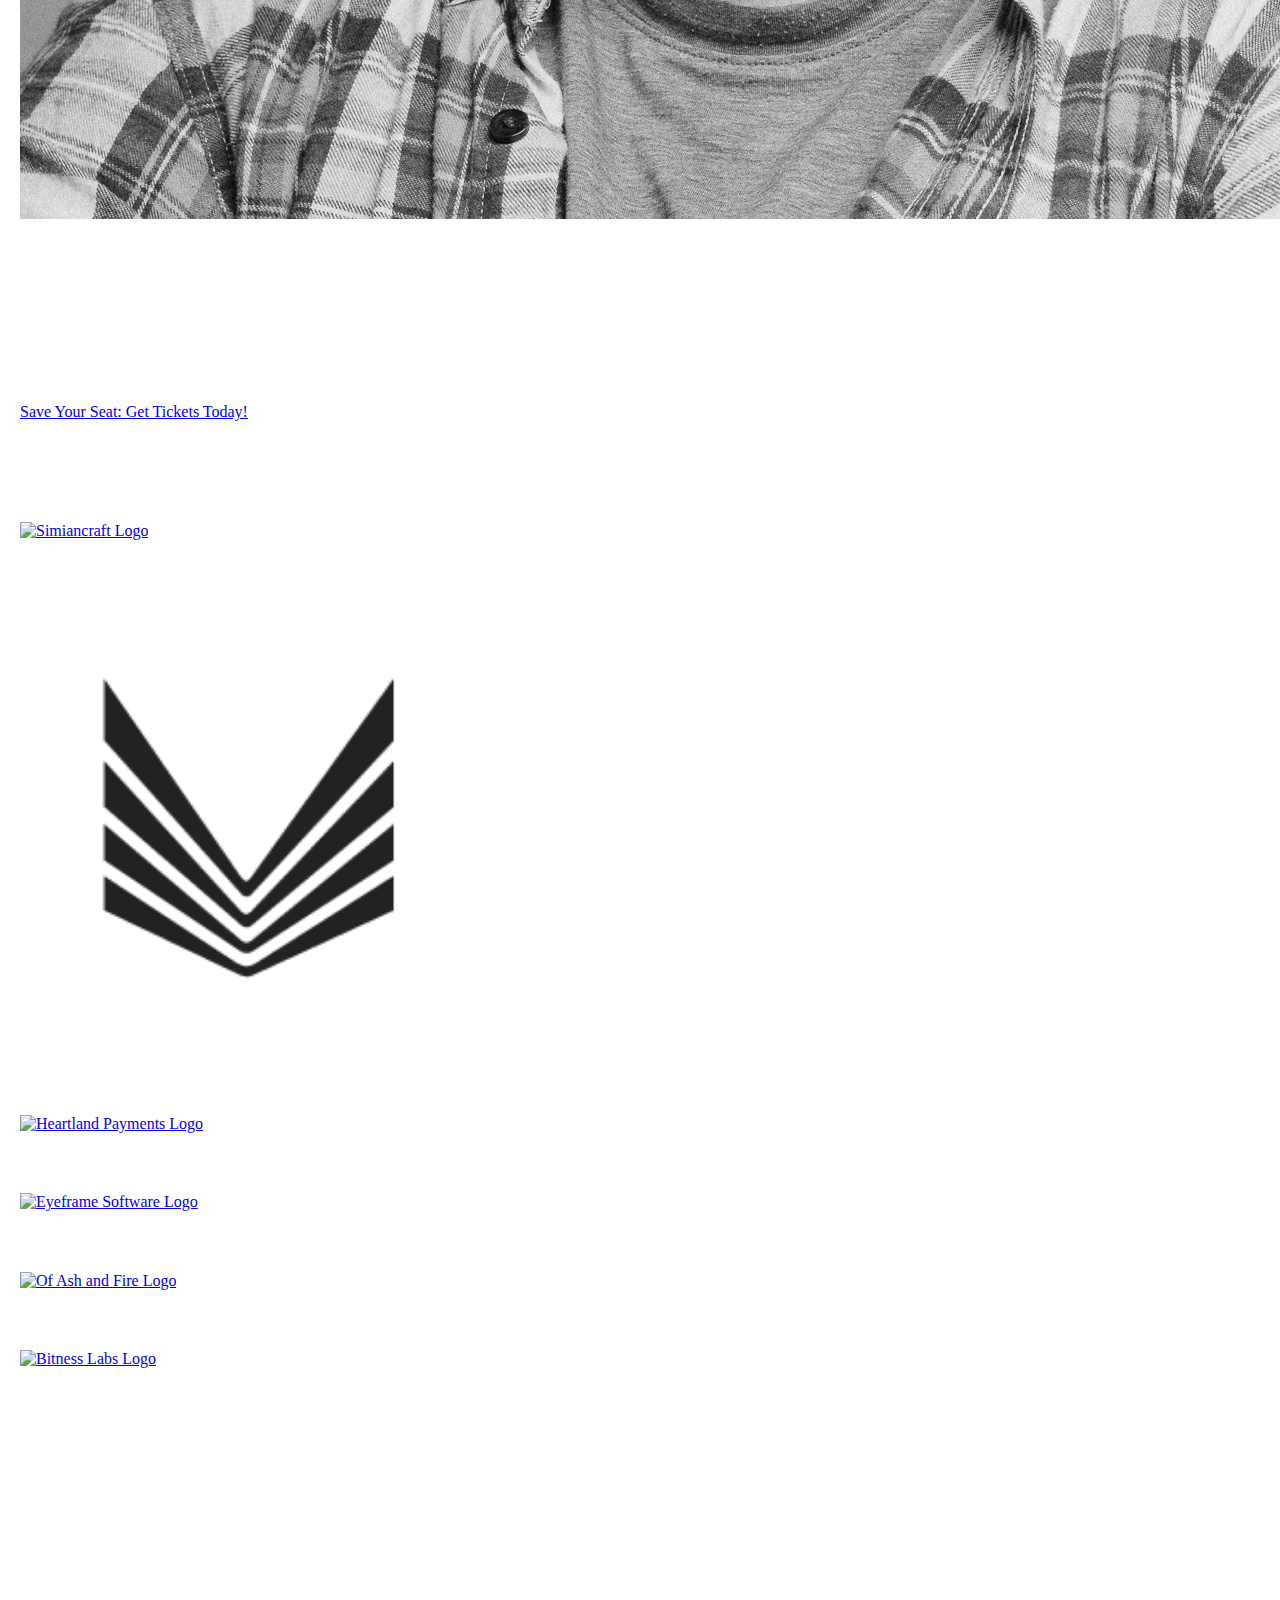
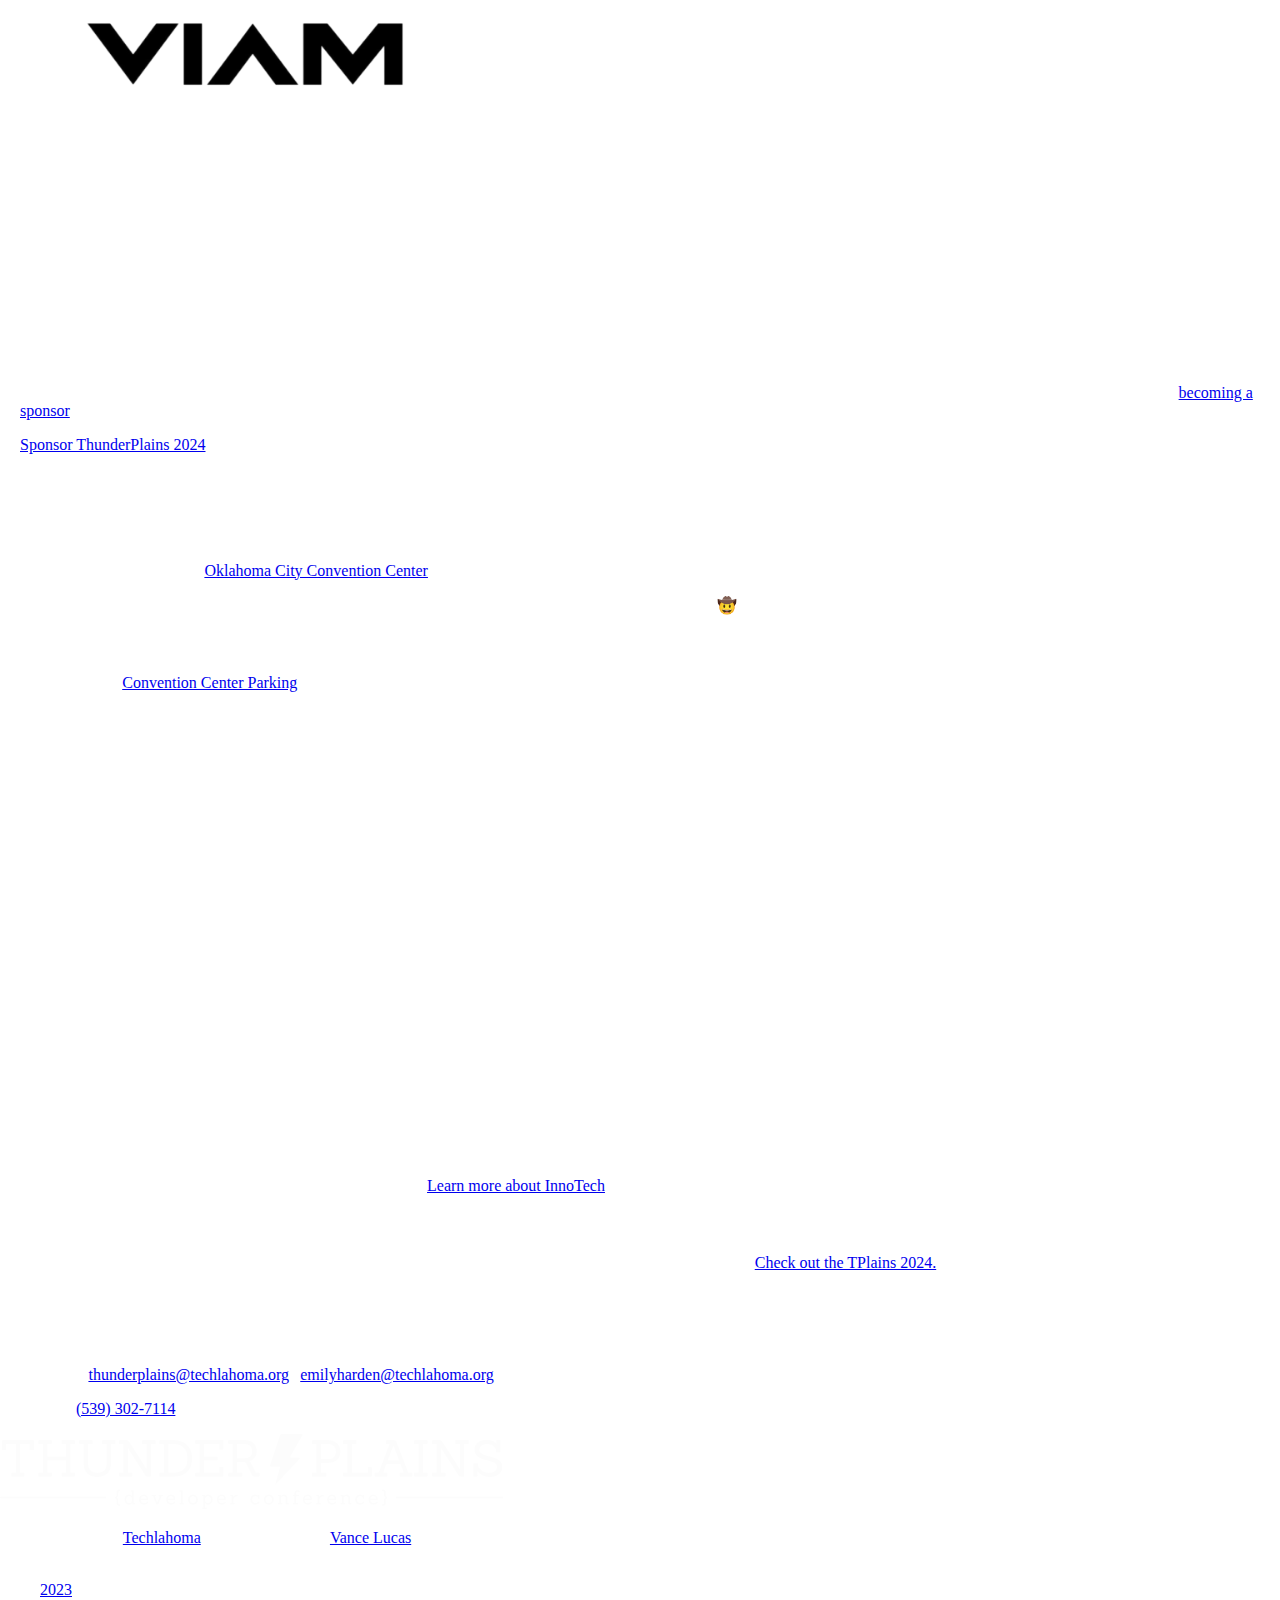
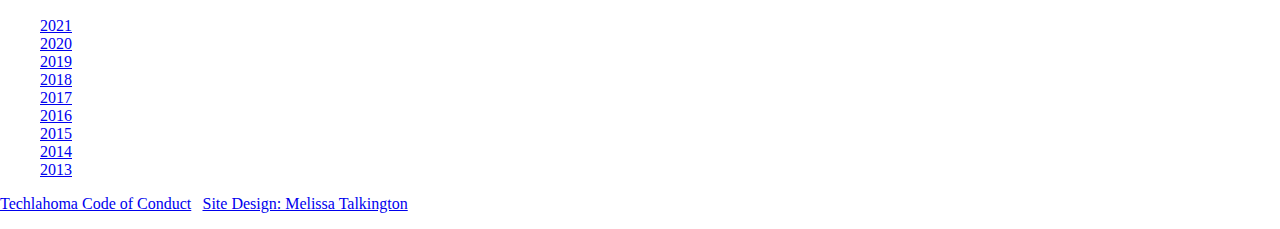
==== commit 298d5676: "Upload Cody Bromley's profile photo to assets directory per existing assets and add Cody's speaker c" ====
--- a/index.html
+++ b/index.html
@@ -200,23 +200,7 @@
                 </div>
 
               </div>
-              <div class="speaker-item">
-                <div class="img-wrapper">
-                  <img src="/assets/cat-johnson.jpg" alt="Photo of Cat Johnson"/>
-                </div>
-                <div class="copy-wrapper">
-                  <h3>Cat Johnson
-                    <span>Senior Frontend Engineer- Khan Academy</span>
-                  </h3>
-                  <div class="icons-wrapper">
-                    <a href="https://www.linkedin.com/in/catandthemachines/"><i class="fab fa-linkedin"></i></a>
-                  </div>
-                  <div class="bio">
-                    <p>I am a Senior Frontend Engineer at Khan Academy and I’ve been working in the industry for over 7+ years. During my day job I work mostly on React web components and focus on Accessible Technology. On my off hours I love talking about how to create more accessible and inclusive web applications and writing about new technology creating positive social impact in our world today. I firmly believe technology can be used to create a more inclusive and equitable world as long as we keep it in check.</p>
-                  </div>
-                </div>
-
-              </div>
+                
               <div class="speaker-item">
                 <div class="img-wrapper">
                   <img src="/assets/alex-riviere.jpg" alt="Photo of Alex Riviere"/>
@@ -266,8 +250,26 @@
                     <p>Dave Stokes is a Technology Evangelist for Percona Corporation. He has worked for organizations ranging alphabetically from the American Heart Association to Xerox in areas ranging from anti-submarine warfare to webmaster. He lives in a small Texas town with the required hound dog and pickup truck. And Dave is the Author of MySQL & JSON - A Practical Programming Guide now in a second edition.</p>
                   </div>
                 </div>
-              </div>
-
+
+              </div>
+              <div class="speaker-item">
+                <div class="img-wrapper">
+                  <img src="/assets/cody-bromley.jpg" alt="Photo of Cody Bromley"/>
+                </div>
+                <div class="copy-wrapper">
+                  <h3>Cody Bromley
+                    <span>Creative Technologist</span>
+                  </h3>
+                  <div class="icons-wrapper">
+                    <a href="https://www.linkedin.com/in/codybromley/"><i class="fab fa-linkedin"></i></a>
+                  </div>
+                  <div class="bio">
+                    <p>Cody is a Product Strategist at Gitwit that specializes in helping companies navigate complex product development with technical research, prototyping and design thinking. Cody's recent experience includes implementing generative AI solutions for both startups and established organizations. In his spare time, Cody tinkers on his numerous side projects, including WX.Watch, a National Weather Service alert website and platform that crossposts alerts to Threads and the Fediverse. Cody lives in Tulsa with his wife and dog.</p>
+                  </div>
+                </div>
+
+              </div>
+              
               </div>
             </div>
         </div>
@@ -336,6 +338,21 @@
                     </a>
                     <h4>
                       Heartland
+                      <span>Gold Sponsor</span>
+                    </h4>
+                  </div>
+                </div>
+                <div class="sponsor-item">
+                  <div class="s-wrap">
+                    <a href="#">
+                      <img src="/assets/Eyeframe-Software.png"
+                           alt="Eyeframe Software Logo"
+                           width="450"
+                           height="450"
+                      />
+                    </a>
+                    <h4>
+                      Eyeframe Software
                       <span>Gold Sponsor</span>
                     </h4>
                   </div>
@@ -485,6 +502,14 @@
                     href="https://www.innotechok.com/">Learn more about InnoTech</a>.
                   </p>
 
+                </div>
+              </div>
+              <div class="faq-wrap">
+                <h3 class="faq-q">Q: Is there any application available for this Conference?</h3>
+                <div class="faq-a">
+                  <p>Yes! There is a ready-to-use, mobile-friendly web application available for this Conference. No download needed.
+                    <a href="https://thunderplains-2024.sessionize.com">Check out the TPlains 2024.</a>
+                  </p>
                 </div>
               </div>
               <div class="faq-wrap">
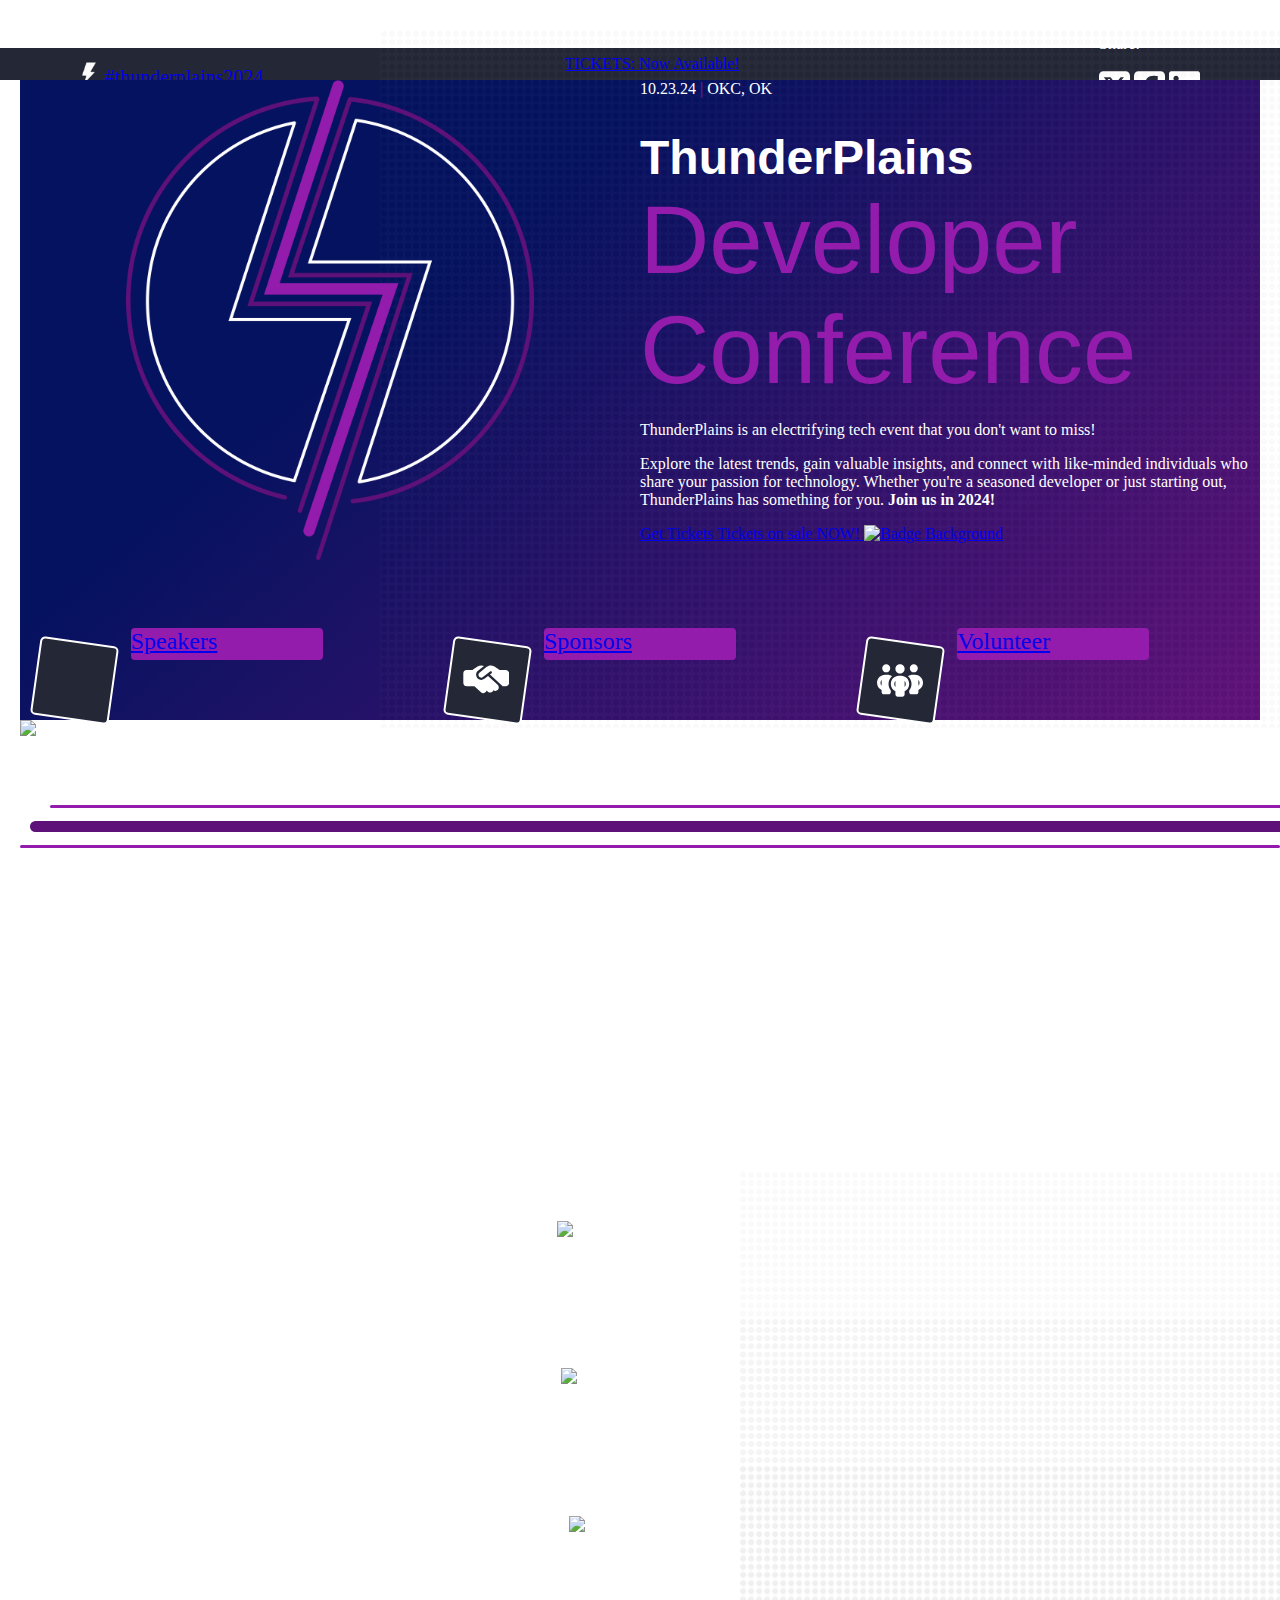
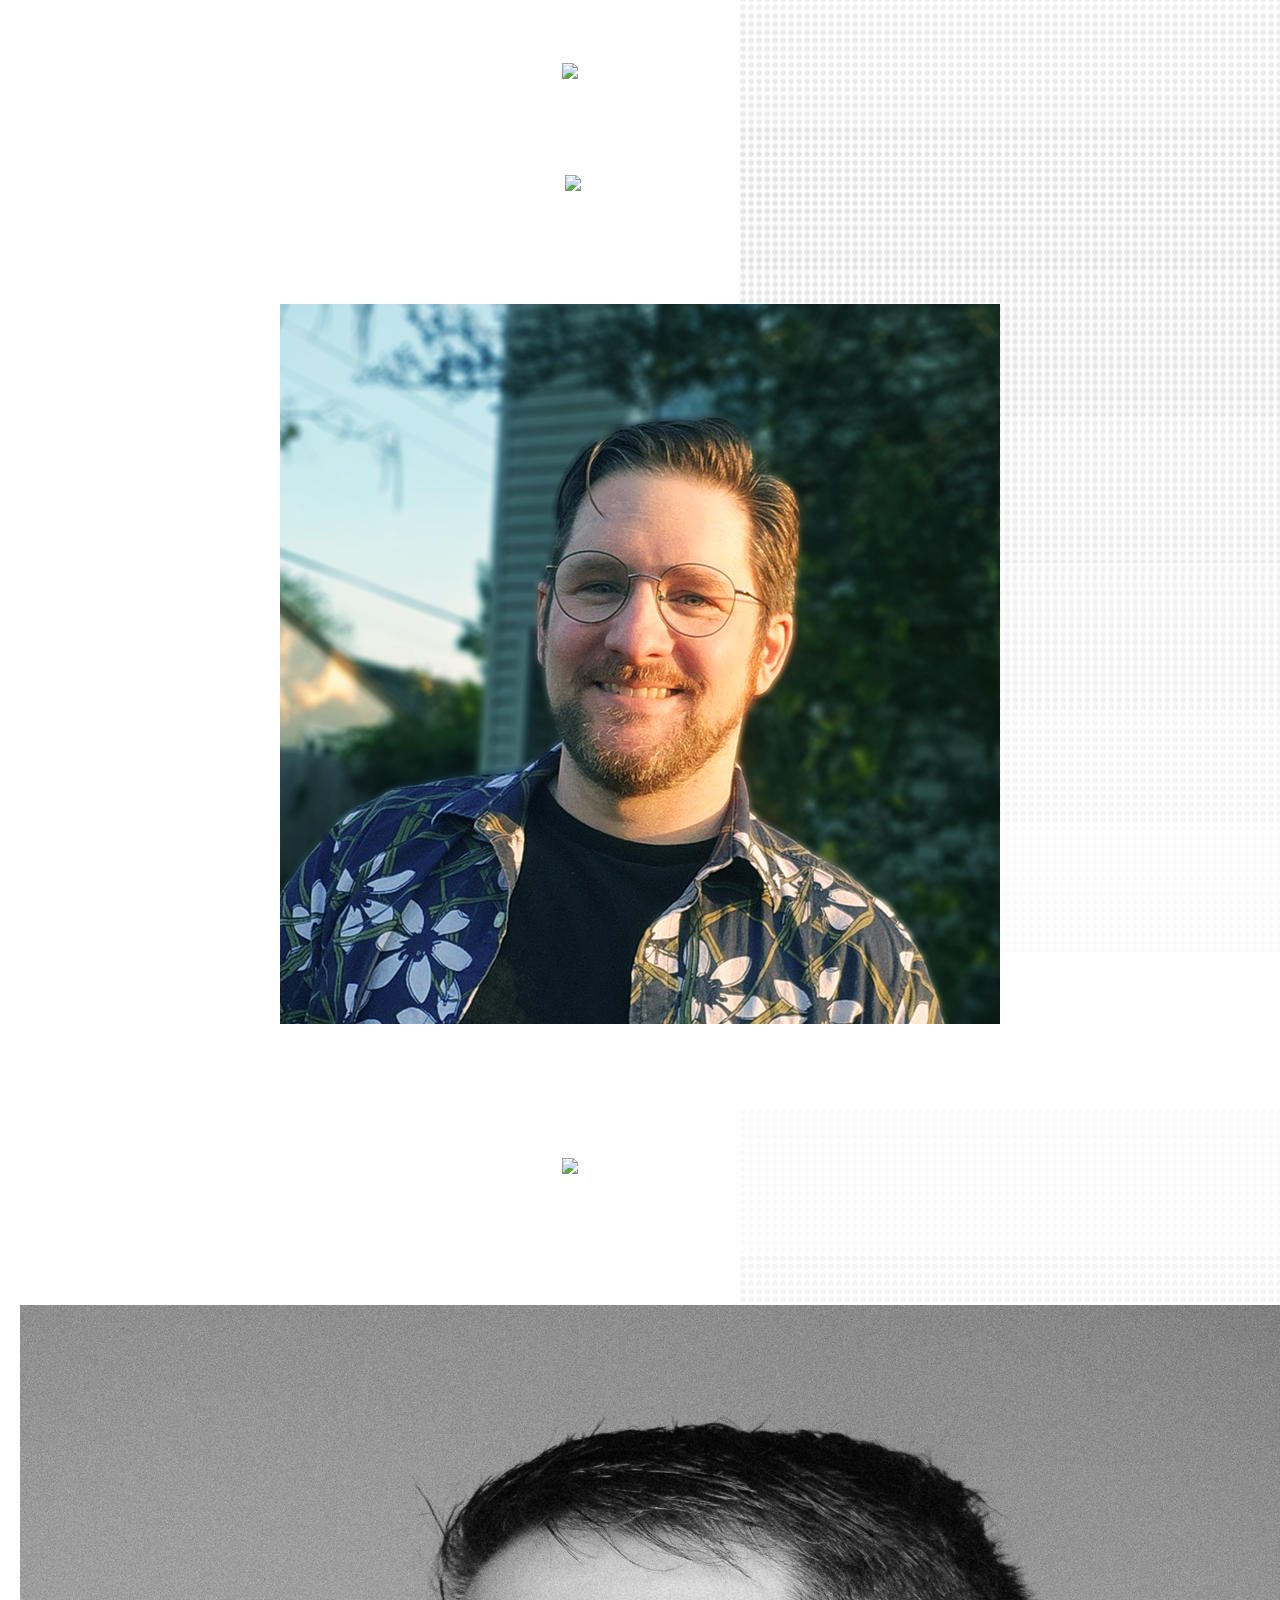
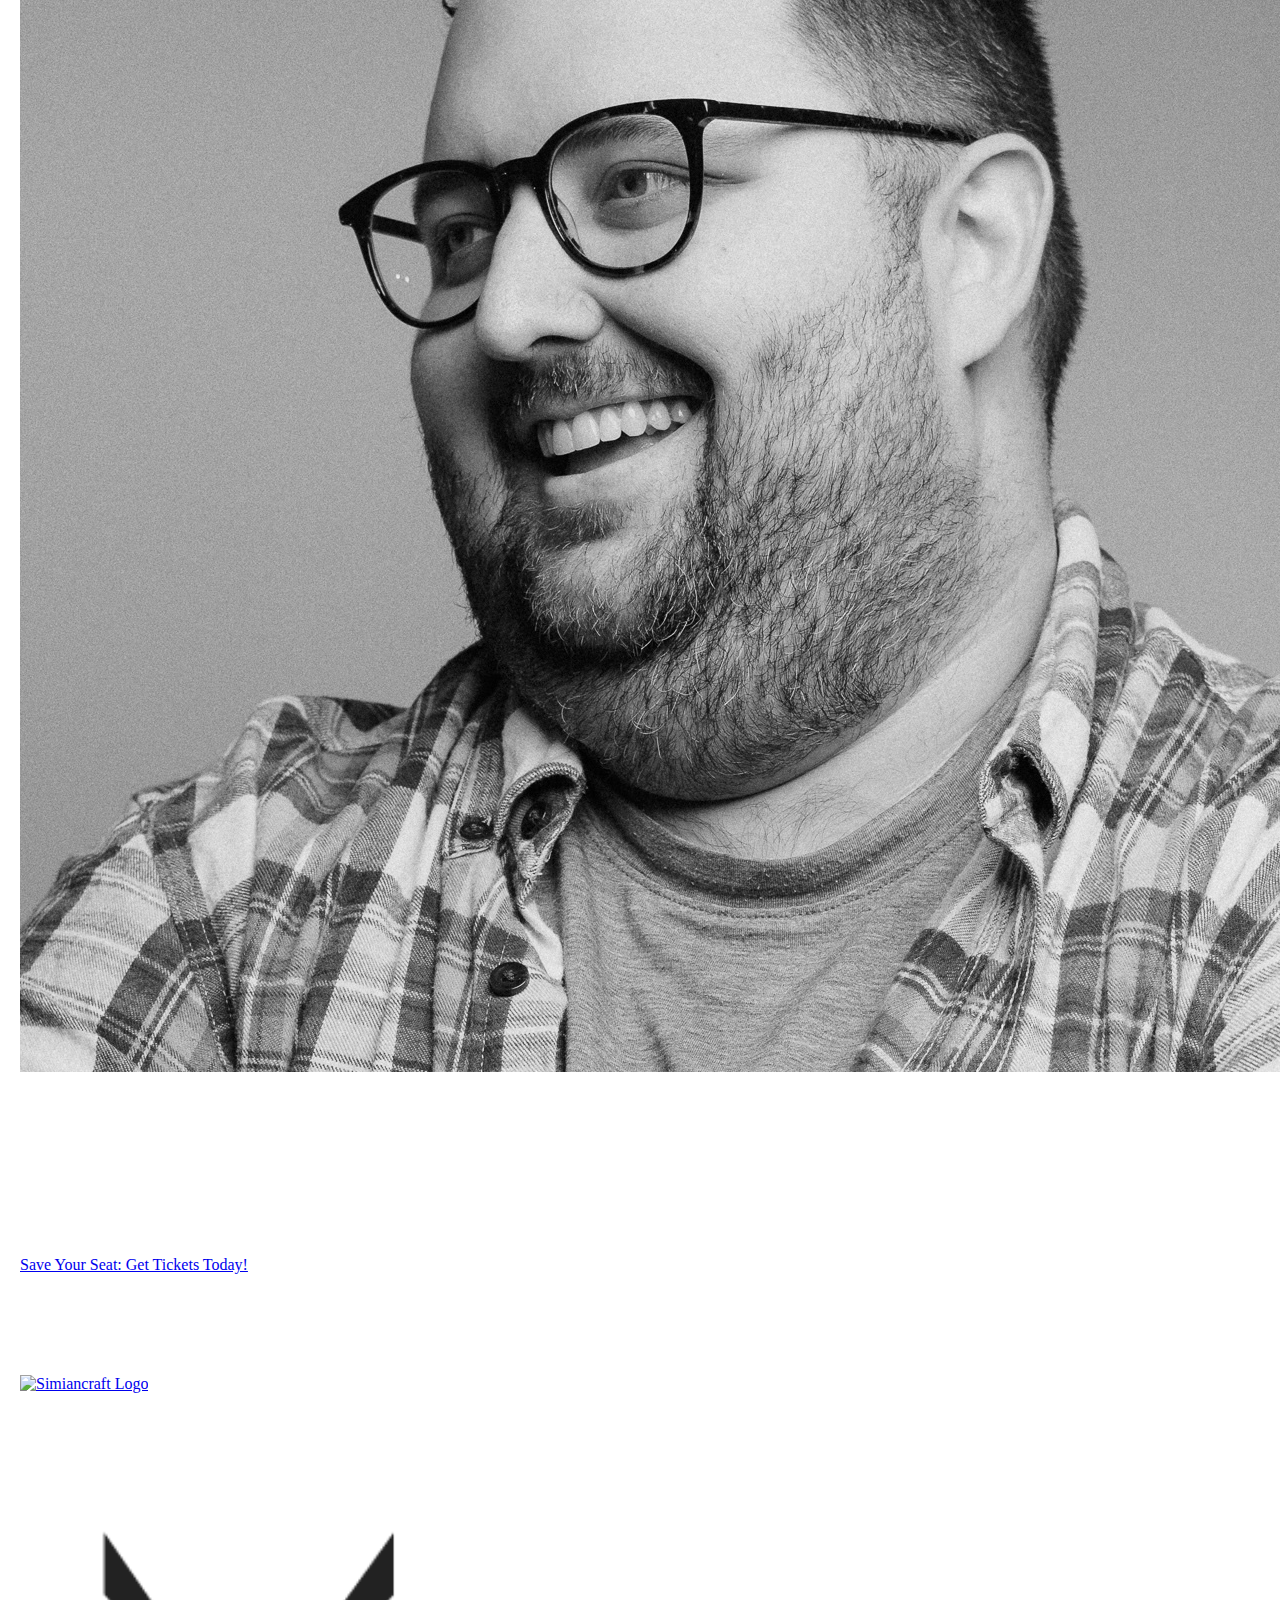
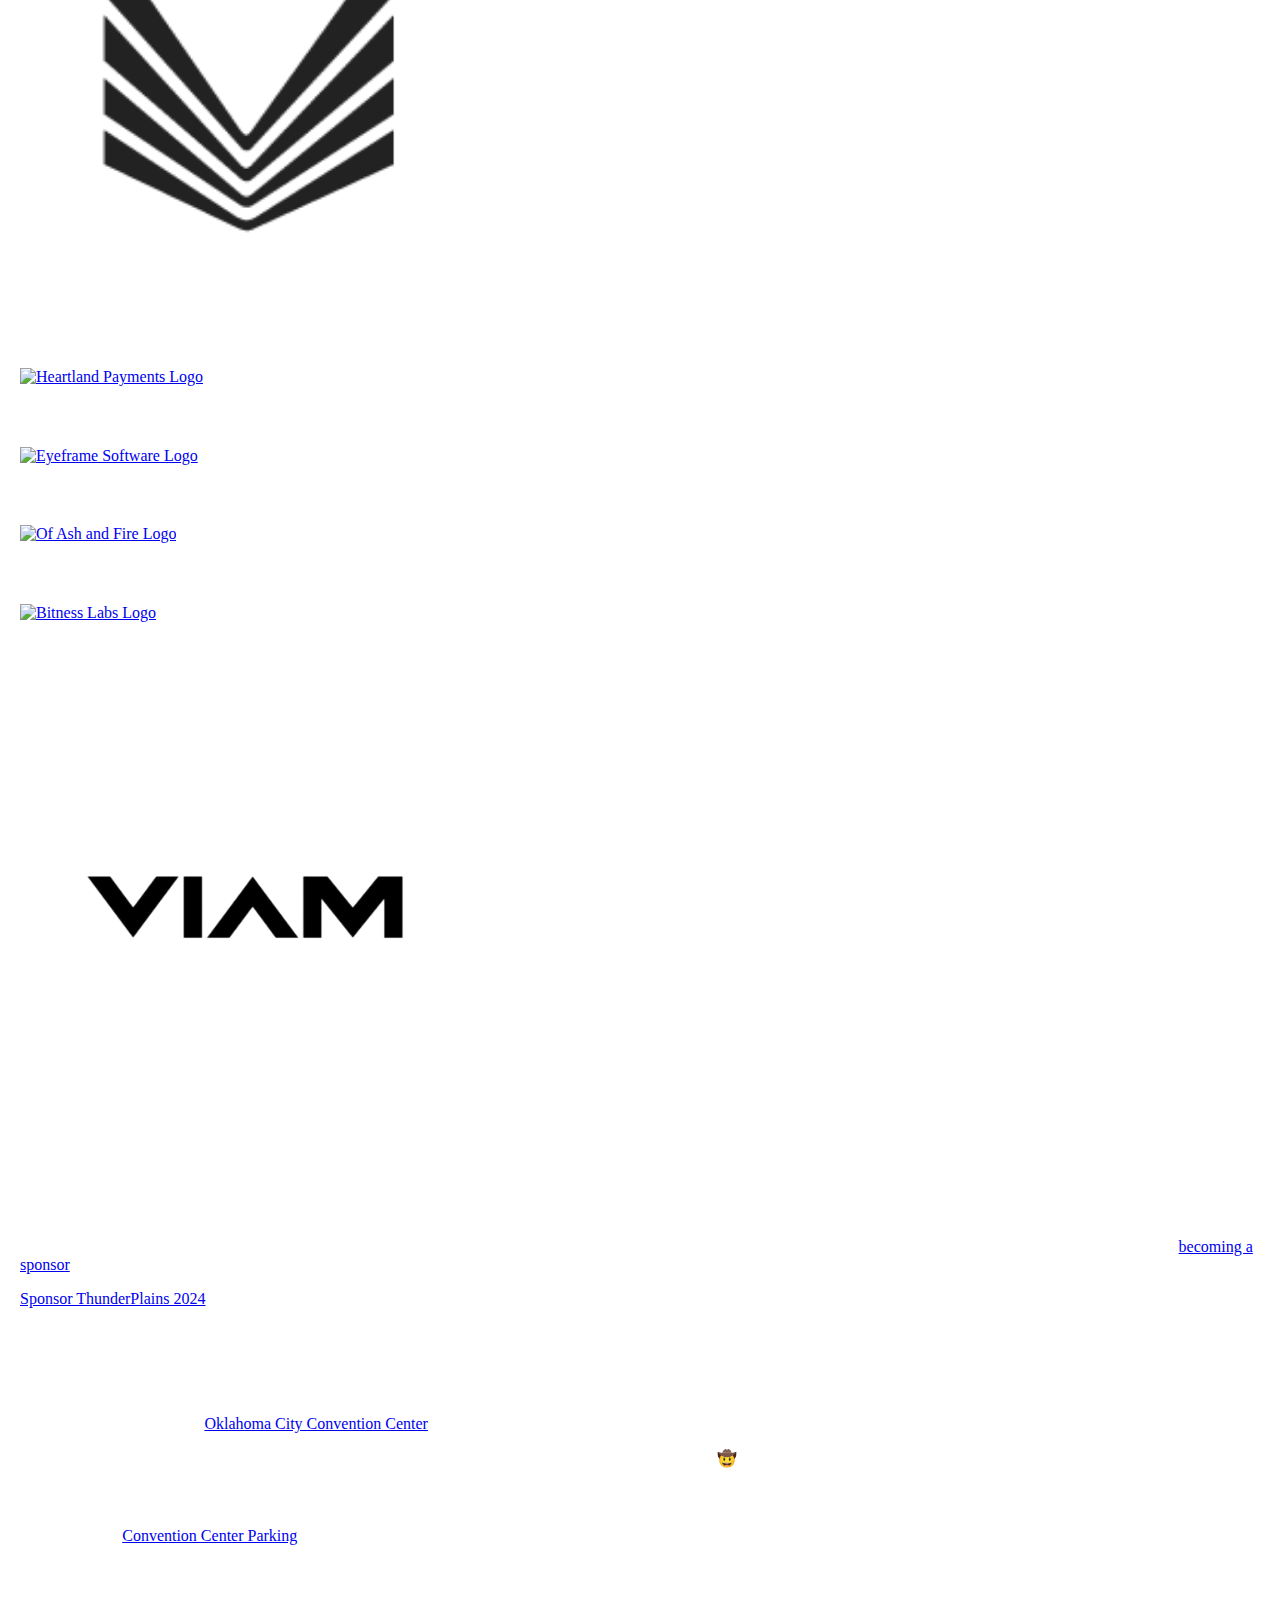
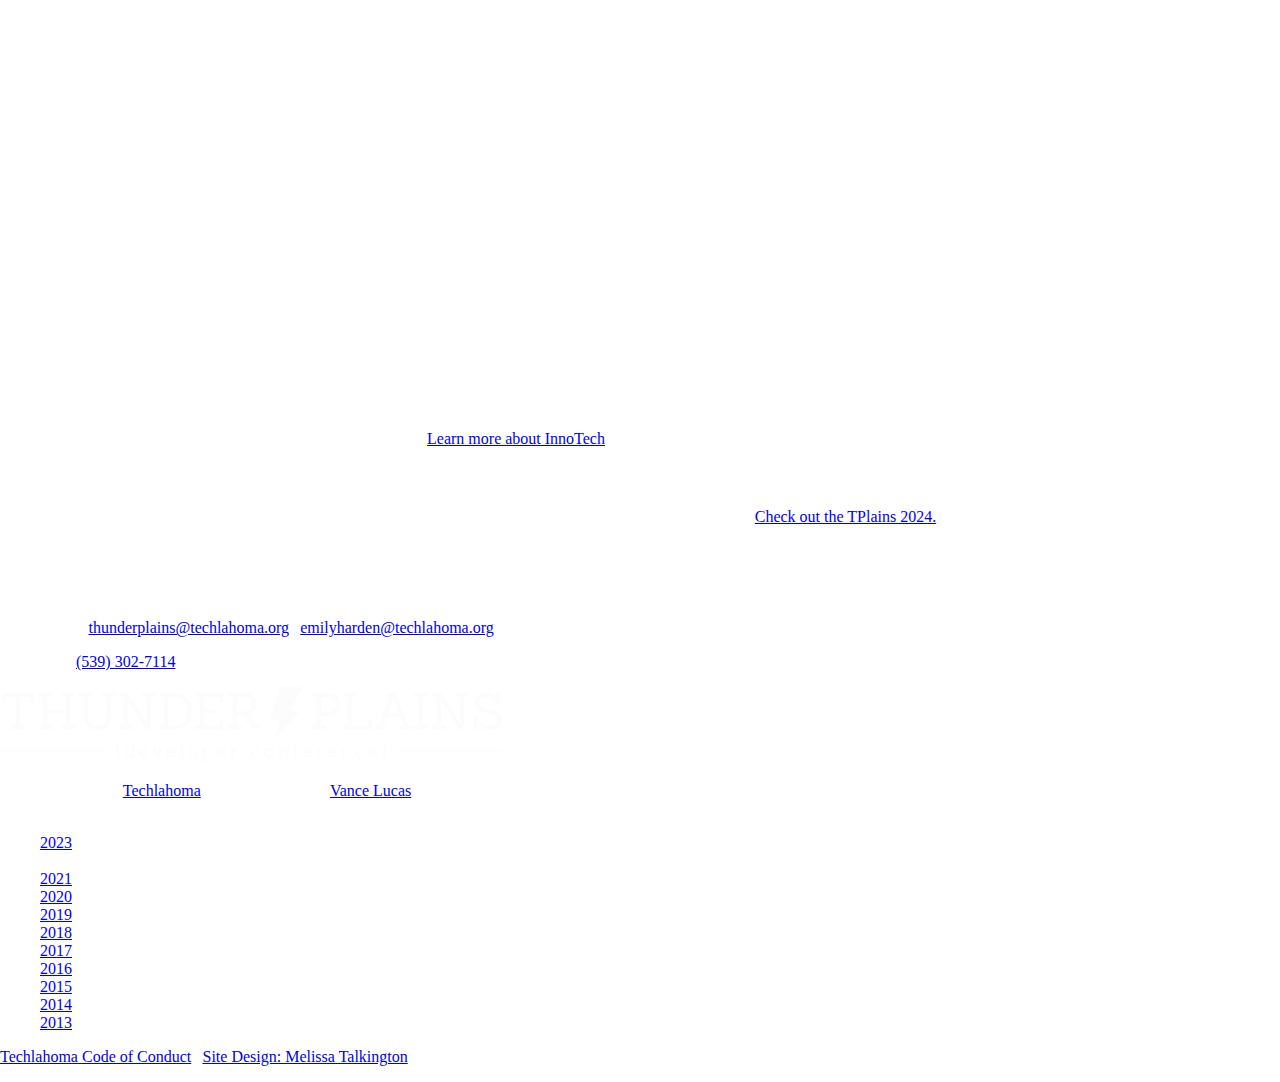
==== commit 8d2c8928: "Merge pull request #31 from hkbertoson/jesse-harlin-speaker" ====
--- a/index.html
+++ b/index.html
@@ -233,6 +233,32 @@
                   </div>
                 </div>
 
+              </div>
+              <div class="speaker-item">
+                <div class="img-wrapper">
+                  <img src="/assets/jesse-harlin.png" alt="Photo of Jesse Harlin" />
+                </div>
+                <div class="copy-wrapper">
+                  <h3>Jesse Harlin
+                    <span>Owner and Chief Engineer of Simiancraft</span>
+                  </h3>
+                  <div class="icons-wrapper">
+                    <a href="https://www.linkedin.com/in/harlinjesse/"><i class="fab fa-linkedin"></i></a>
+                    <a href="https://simiancraft.com/"><i class="fal fa-link"></i></a>
+                  </div>
+                  <div class="bio">
+                    <p>Jesse Harlin (The Simian) is an Oklahoman programmer and software architect with decades of
+                      experience and several
+                      applications under his belt ranging across several industries. He is currently the Chief Engineer and
+                      Owner of
+                      Simiancraft, a software development agency, and has formerly been a community tech organizer, leader
+                      and cofounder for
+                      OKC.js, ThunderPlains and Techlahoma.
+                      When he's not writing software, (or spending time with his family) he's probably composing new music
+                      or exploring new
+                      sounds on his synthesizers.</p>
+                  </div>
+                </div>
               </div>
               <div class="speaker-item">
                 <div class="img-wrapper">
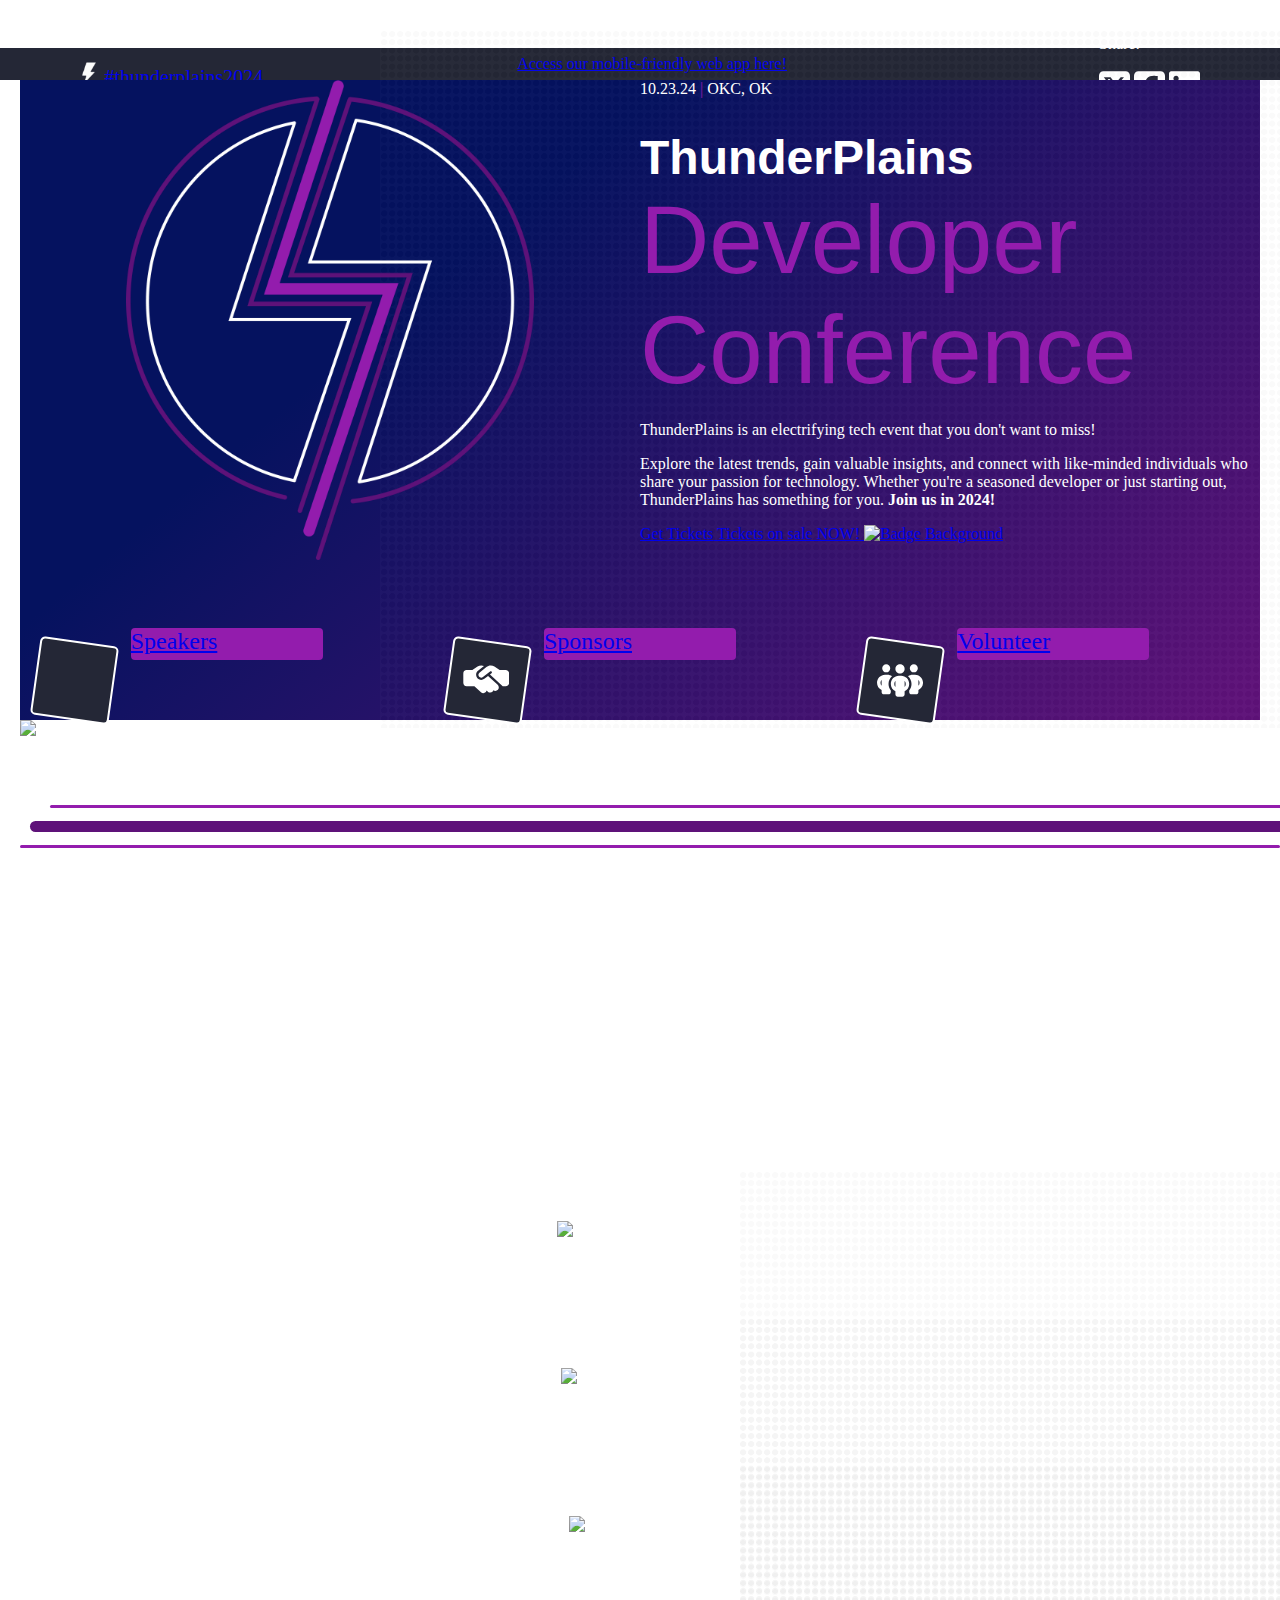
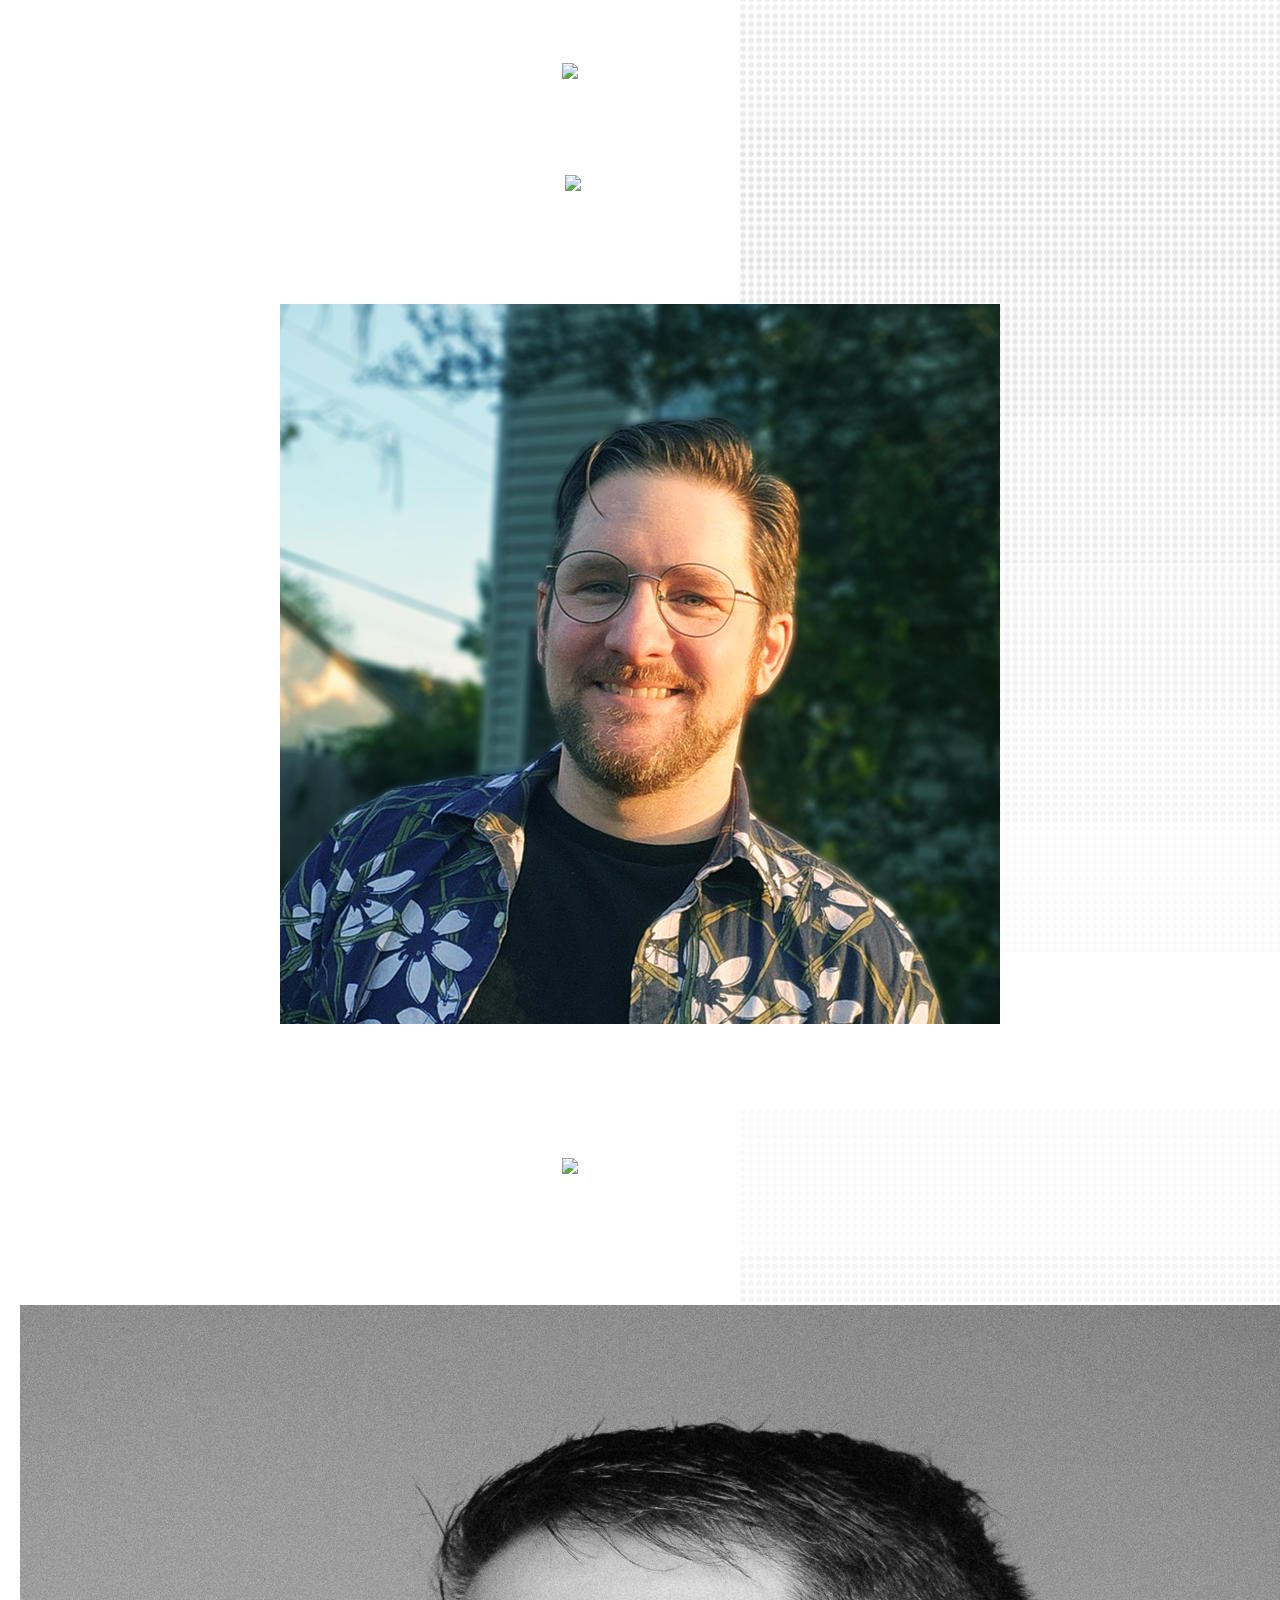
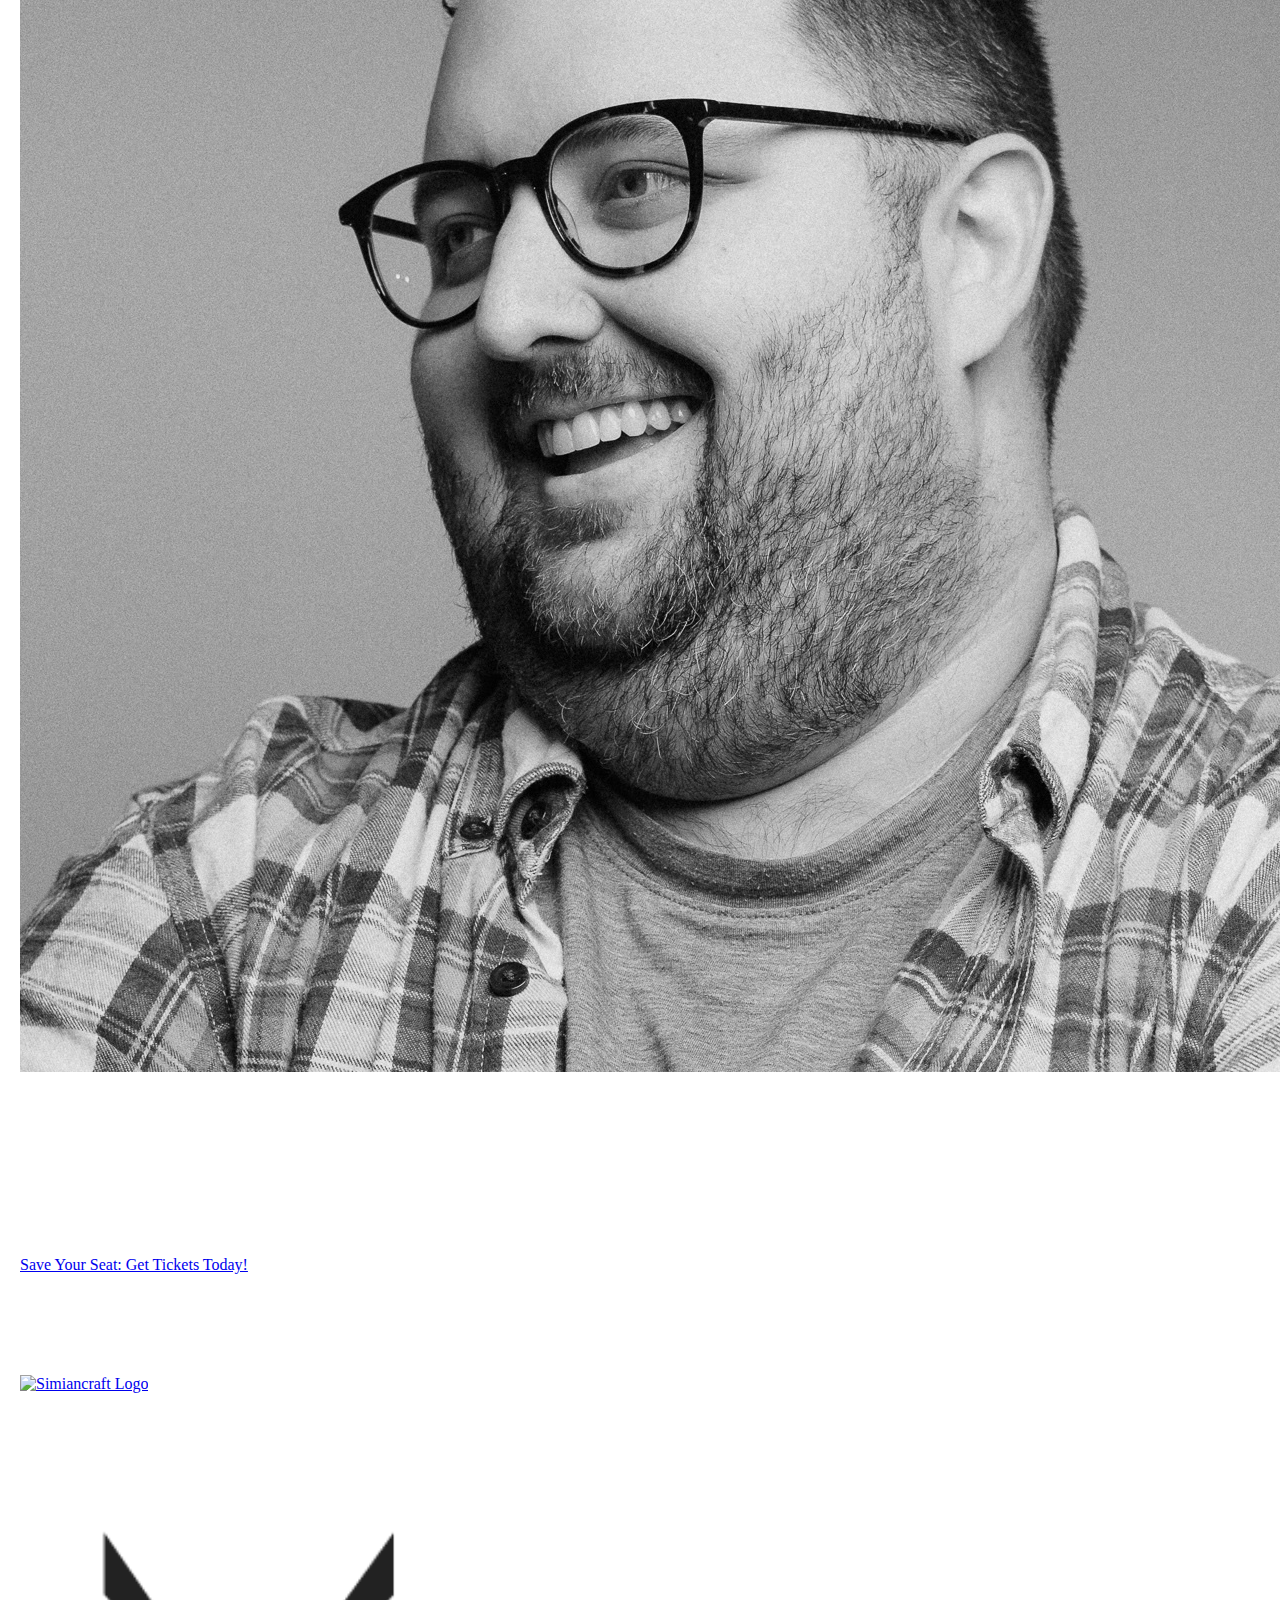
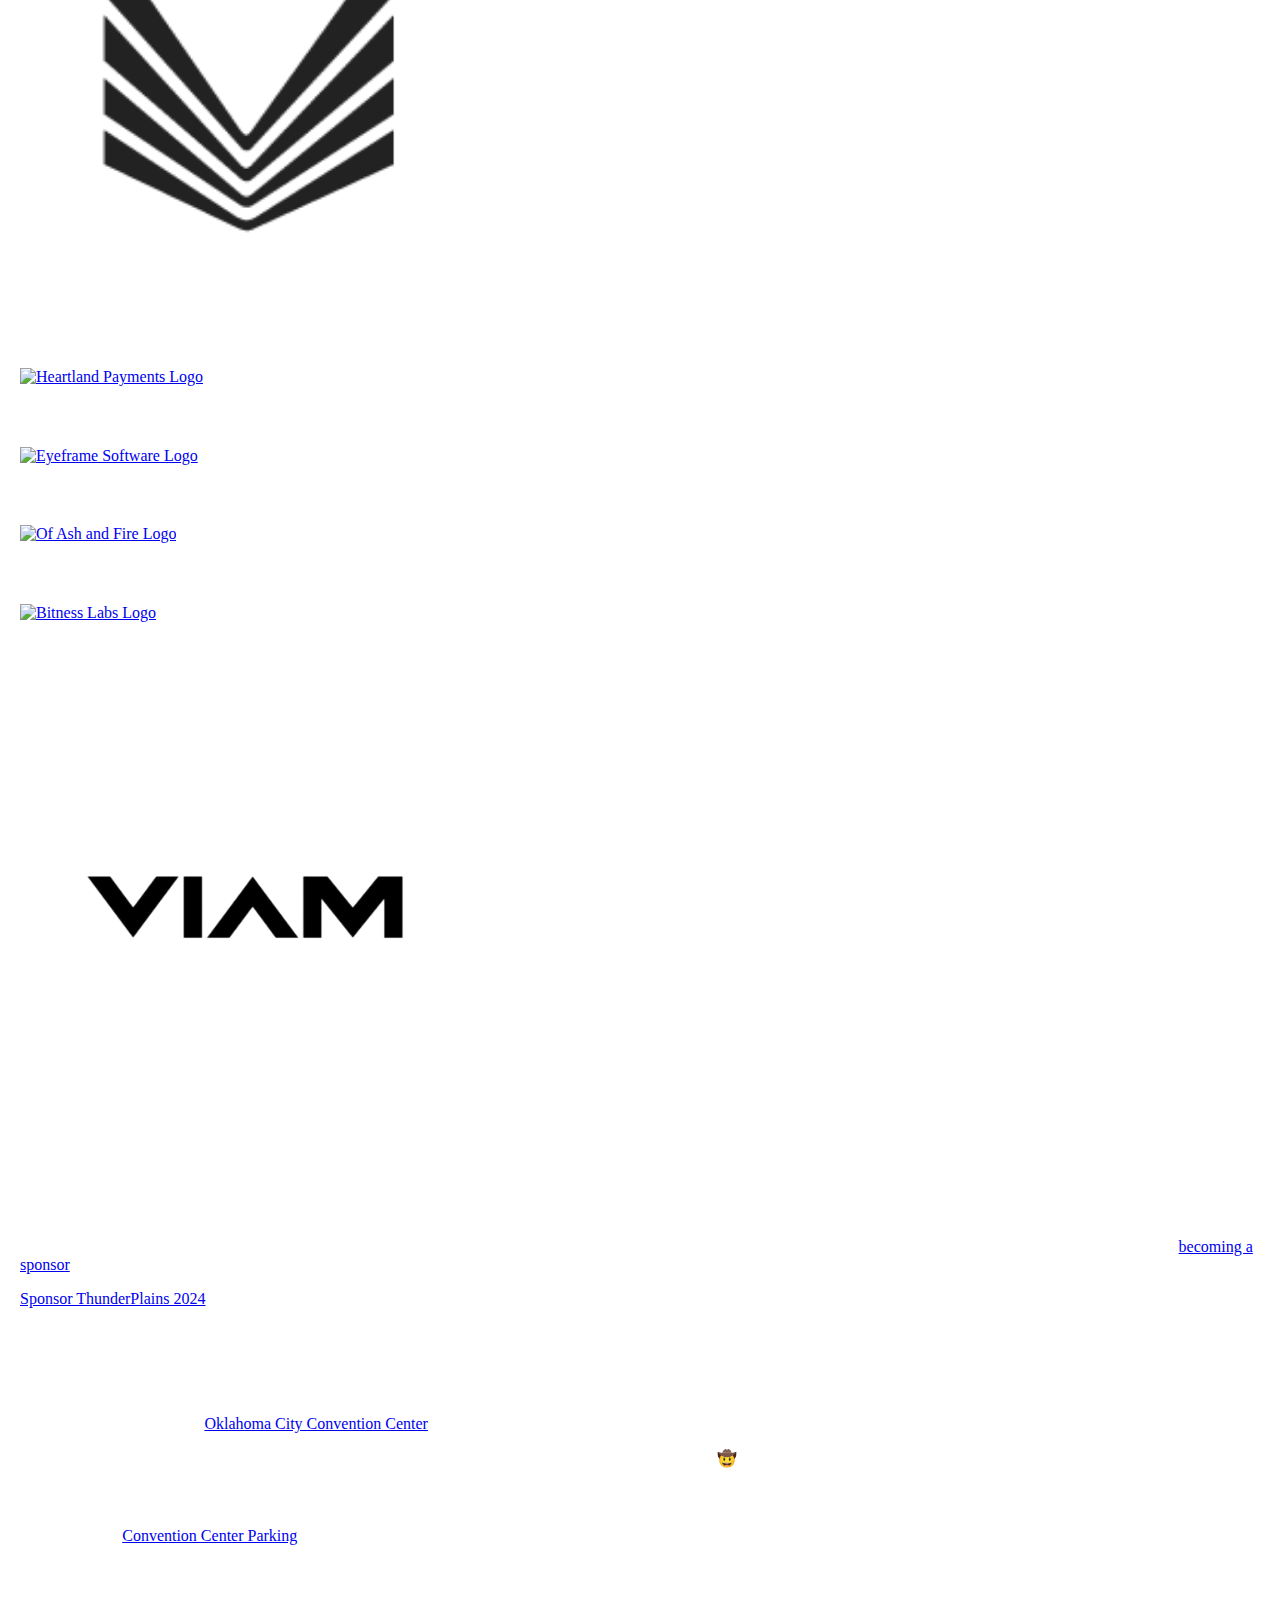
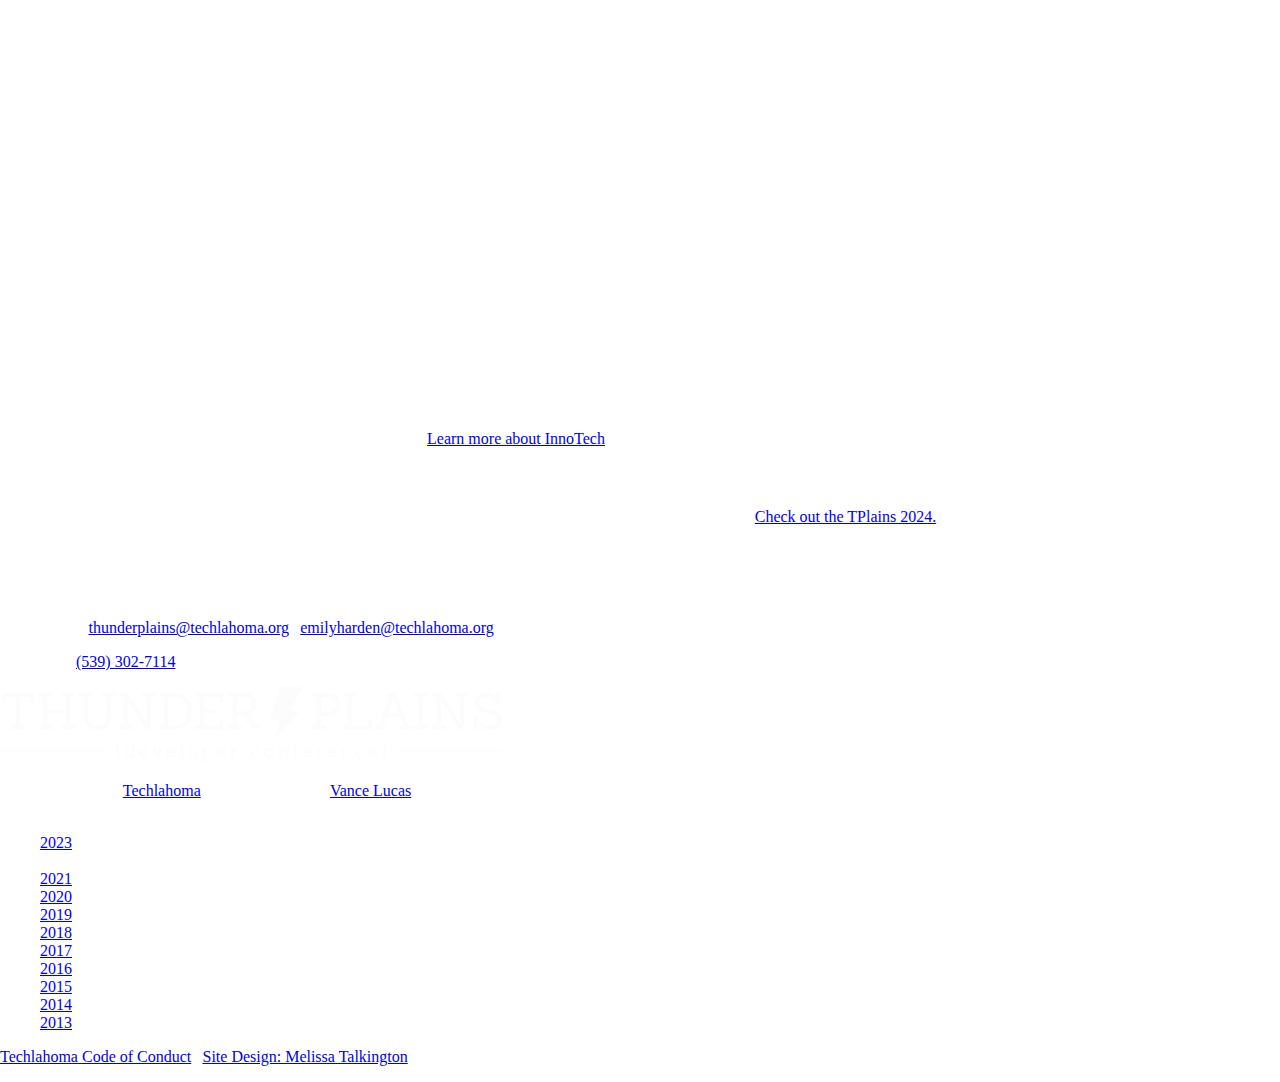
==== commit 826c0e5c: "Merge pull request #24 from kacollins/mobile-banner" ====
--- a/index.html
+++ b/index.html
@@ -19,7 +19,7 @@
         <div class="link-container">
           <ul class="links">
             <li class="link">
-              <a href="https://ti.to/techlahoma/thunderplains-2024/">TICKETS: Now Available!</a>
+              <a href="https://thunderplains-2024.sessionize.com">Access our mobile-friendly web app here!</a>
             </li>
           </ul>
         </div>
